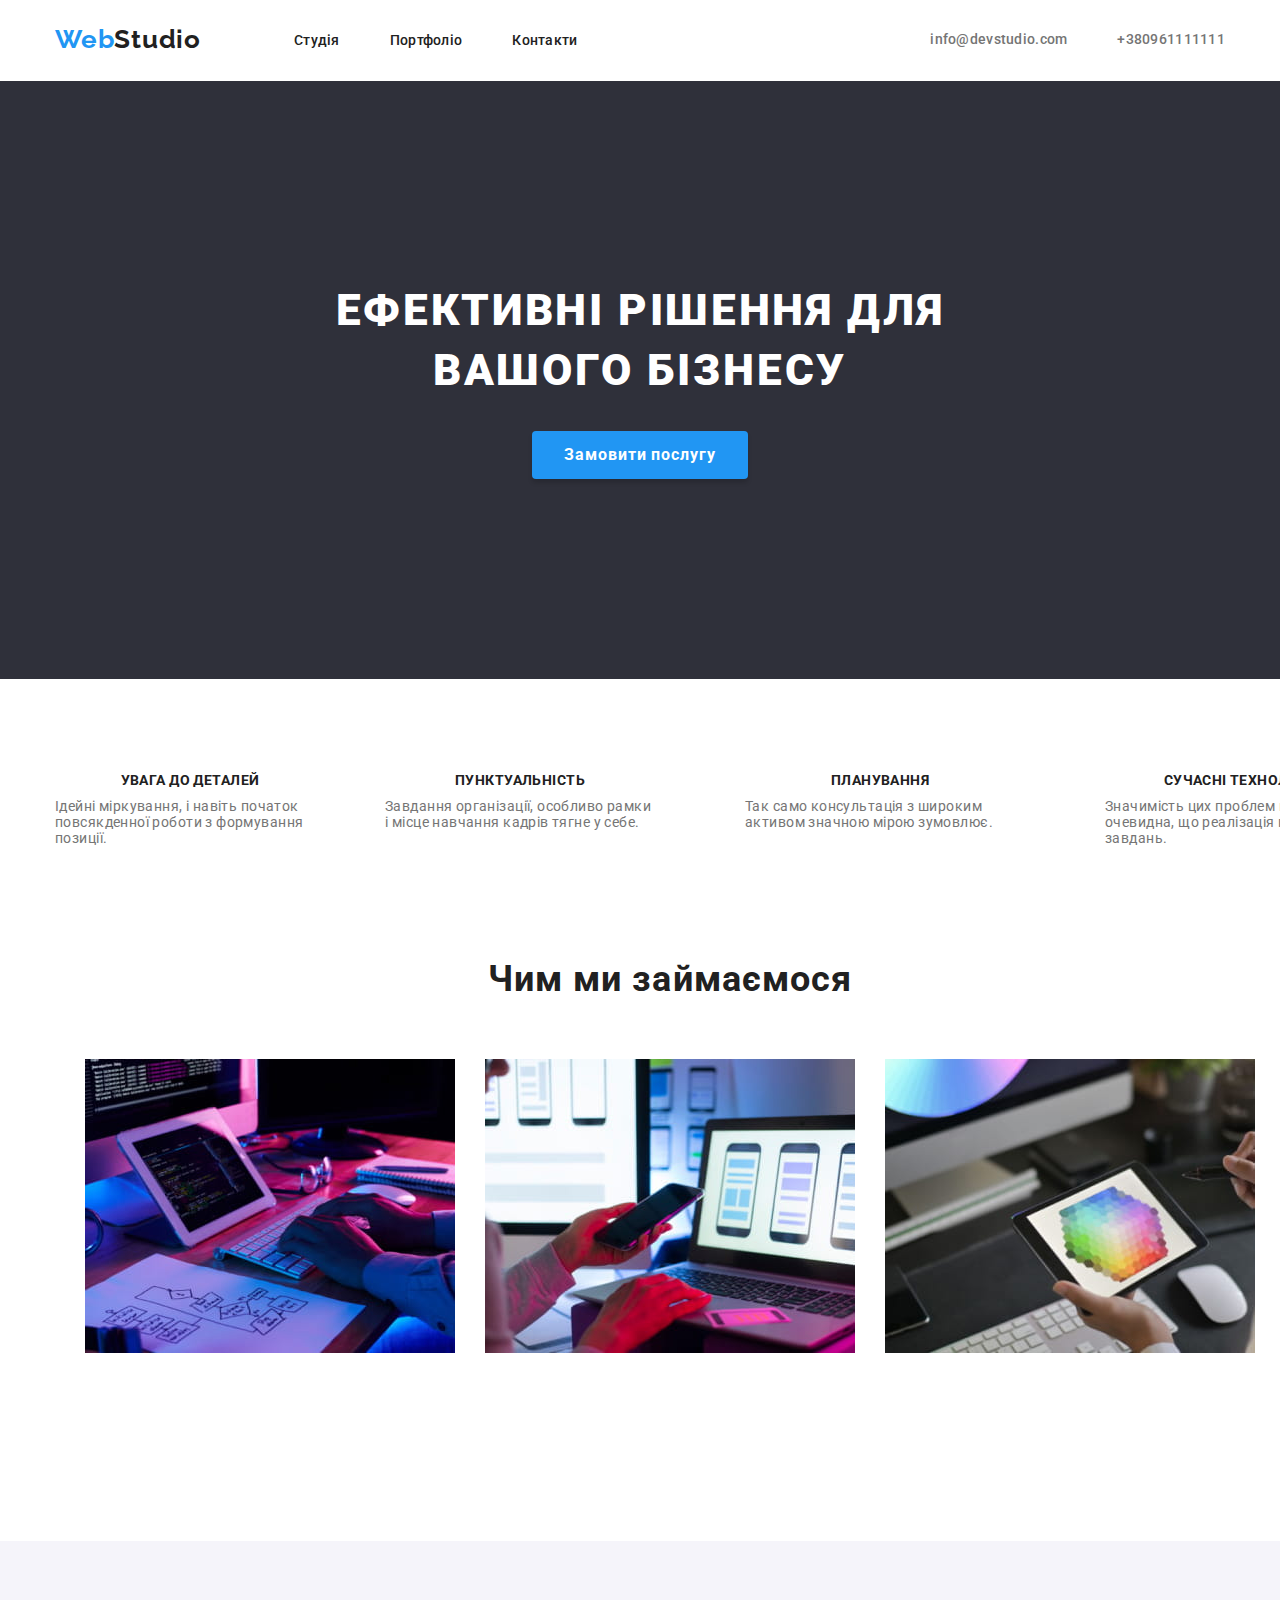
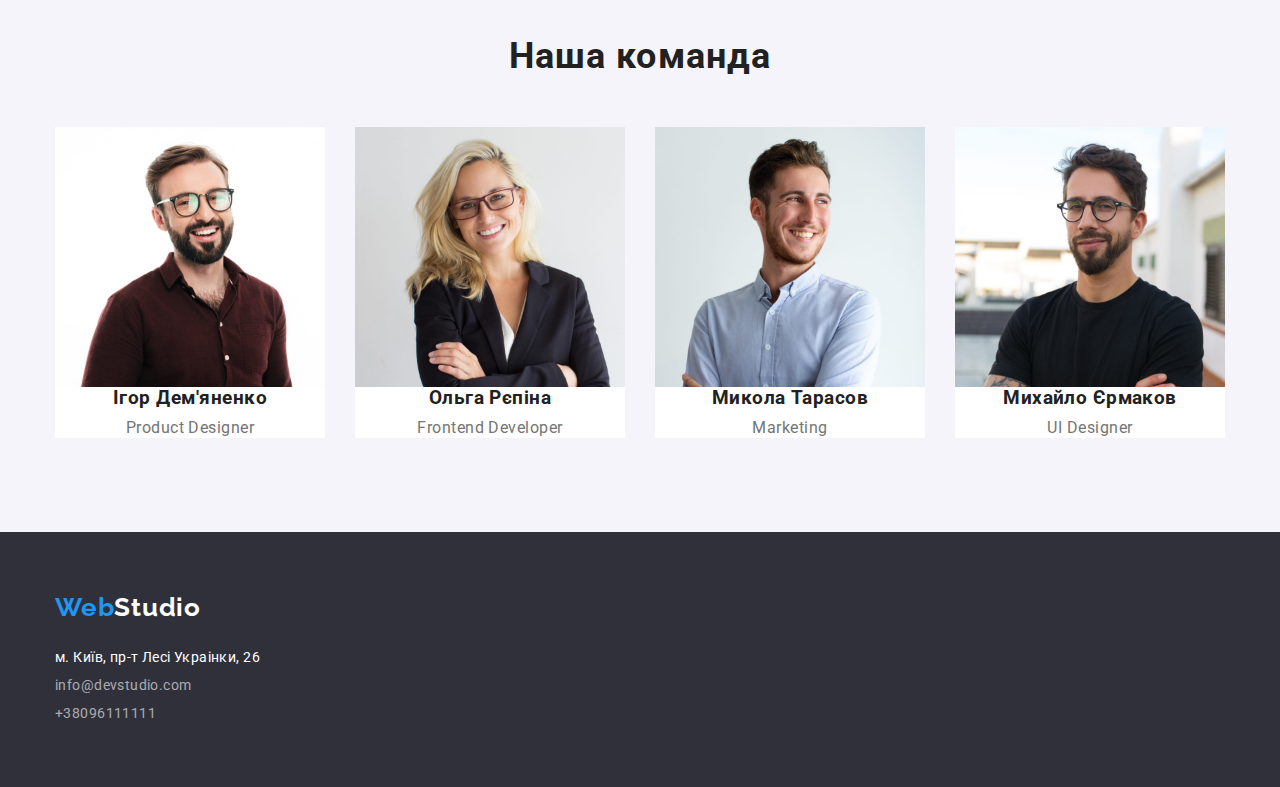
==== index.html @ 11cc6963 "ap" ====
<!DOCTYPE html>
<html lang="uk">
<head>
    <meta charset="UTF-8">
    <meta http-equiv="X-UA-Compatible" content="IE=edge">
    <link rel="preconnect" href="https://fonts.googleapis.com">
    <link rel="preconnect" href="https://fonts.gstatic.com" crossorigin>
    <link href="https://fonts.googleapis.com/css2?family=Raleway:wght@700&family=Roboto:wght@400;500;700;900&display=swap" rel="stylesheet">
                
                <link rel="stylesheet" href="modern-normalize/modern-normalize.css">
                <link rel="stylesheet" href="css/style.css">
    <meta name="viewport" content="width=device-width, initial-scale=1.0">

    <title>Студія</title>
</head>
<body>
    
    
      <!--header2-->
      
      <header class="header_container">
       
            <div class="container">
        <nav class="about_nav" >
            <a class="logo_link" href="./index.html"><span class="logo-header">Web</span>Studio</a>
            <ul class="index_ul">
                <li class="about_studi" > <a  class="about_studi_index"  href="./index.html"> Студія</a> </li> 
                <li class="about_portfolio"> <a  class="about_portfolio_index"  href="./portfolio.html"> Портфоліо</a>  </li>
                <li class="about_contact"> <a class="about_contact_index" href="#"> Контакти</a> </li>
            </ul>
                </nav>
    
                <ul class="index_ull">
                    <li class="index_header_mail"><a href="mailto:info@devstudio.com" lang="en"  class="about_mail">info@devstudio.com</a> </li>
                    <li class="index_header_tell"> <a href="tel:+380961111111" class=" about_tell">+380961111111</a></li>
                    
                </ul>
            </div>
        </header>
   



    
<main>
    
    <!--Банер та кнопка-->
   
    <section class="bg">
        <div class="container_bg">
        <h1 class="index_bisnes">Ефективні рішення для вашого бізнесу</h1>
        <button class="index_btn" type="button ">Замовити послугу</button>
        </div>
    </section>

    <!-- Опис-->
    
    <section class="index_about_hav">
        <div class="container">
        <h2 class="visually-hidden">Наші особливості</h2>
        <ul class="index_abour_uss">
            <li width="270px">
                <h3 class="index_details_one">Увага до деталей</h3>
                <p class="index_description_one">Ідейні міркування, і навіть початок повсякденної роботи з формування позиції.</p>
            </li>

            <li width="270px" >
                <h3 class="index_details_two">Пунктуальність</h3>
                <p class="index_description_two">Завдання організації, особливо рамки і місце навчання кадрів тягне у себе.</p>
            </li>

            <li width="270px">
                <h3 class="index_details_three">Планування</h3>
                <p class="index_description_three">Так само консультація з широким активом значною мірою зумовлює.</p>
            </li>

            <li width="270px">
                <h3 class="index_details_four">Сучасні технології</h3>
                <p class="index_description_four">Значимість цих проблем настільки очевидна, що реалізація планових завдань.</p>
            </li>
        </ul>
    </div>
    </section>



    <!-- Чим ми займаємося-->
    
    <section class="index_about_work">
        <div class="container_images">
        <h2  class="index_hav_one" > </a> Чим ми займаємося</h2>
        <ul class="index_images">
            <li class="index_img_computer"><img src="images/hav1.jpg" width="370" alt="робота за компьютером"></li>
            <li class="index_img_phone"> <img src="images/hav_2.jpg" width="370" alt="робота з телефоном"> </li>
            <li class="index_img_notebook"><img src="images/hav_3.jpg" width="370" alt="робота з планшетом"> </li>
        </ul>
    </div>
    </section>

    
    <!-- Наша команда-->
    
    <section class="index_team">
        <div class="container_team">
        <h2 class="index_hav_two" >
            Наша команда
        </h2>
        
        <ul class="index_my_team">
            <li class="index_backgound_white_igor"><img src="images/igor.jpg" width="270" alt="Дизайнер продукту">
                <div class="index_name_igor">
                    <h3>
                Ігор Дем'яненко
            </h3>
        </div>
            <p class="index_responsibilities_igor">Product Designer</p>
            </li>

            <li class="index_backgound_white_olga"><img src="images/olga.jpg" width="270" alt="Розробник інтерфейсу">
                <div class="index_name_olga">
            <h3>Ольга Рєпіна</h3>
        </div>
            <p class="index_responsibilities_olga">Frontend Developer</p>
            </li>


            <li class="index_backgound_white_mikola"><img src="images/mikola.jpg" width="270" alt="Маркетинг">
                <div class="index_name_mikola">
                <h3>
                Микола Тарасов
            </h3>
        </div>
            <p class="index_responsibilities_mikola">Marketing</p>
            </li>


            <li class="index_backgound_white_mihaylo"><img src="images/mihaylo.jpg" width="270" alt="Дизайнер інтерфейсу користувача">
                <div class="index_name_mihaylo">
            <h3>Михайло Єрмаков</h3>
        </div>
            <p class="index_responsibilities_mihaylo">UI Designer</p>
            </li>
        </ul>
    </div>
    </section>


</main>



<footer class="footer_container">
    <div class="container_footer_div">
    <a class="footer_studio"  href="#"> <span class="logo_footer">Web</span>Studio</a>

    <ul class="index_ul_adres">
        <li ><a class="info_adres" href="https://www.google.com/maps/place/бул.+Леси+Украинки,+26,+Киев,+02000/@50.4265807,30.5383858,17z/data=!3m1!4b1!4m5!3m4!1s0x40d4cf0e033ecbe9:0x57a4dffefec77da0!8m2!3d50.4265807!4d30.5383858" target="_blank" rel="адреса">м. Київ, пр-т Лесі Украінки, 26</a> </li>
        <li ><a class="main_about_footer" href="mailto:info@devstudio.com" lang="en">info@devstudio.com</a></li>
        <li ><a class="tell_about_footer" href="tel:+380961111111">+38096111111</a></li>
    </ul>
</div>
</footer>

</body>
</html>
---- css/style.css ----
:root{
  --white: #FFFFFF;
  --hard-white:#EEEEEE;
  --blue: #2196F3;
  --hard-bule: #188CE8;
  --black: #212121;
  --gray: #757575;
  --hard-gray:#2F303A;
  --light-gray:#F5F4FA;
  --lite-gray:#ECECEC;
}






body{

  font-family:'Roboto',sans-serif;
  font-size: 14px;
  letter-spacing: 0.03em;




background: var(--white);
}




.container{
  width: 1200px;
  padding-right: 15px;
  padding-left: 15px;
  margin-right: auto;
  margin-left: auto;
display: flex;
}
 

h1, h2, h3, h4, h5, h6, p, ul {margin: 0; padding: 0;}
img {display: block;}


*,
*::before 
*::after{box-sizing:border-box}

/*Портфоліо*/

li{
  list-style-type: none;
  text-decoration: none;
}
a{
  text-decoration: none;
}

.portfolio_hav_about{
color: var(--gray);
}

button{
  border: none;
}

.header_container_portfolio{
  
  border-bottom:  1px solid var(--lite-gray);
  display: flex;
  
  background: var(--white);
  }


.logo_link{
  display: inline-block;
  padding-top: 24px;
padding-bottom: 24px;

  margin: 0px 93px 0px 0px;
 
  font-family: 'Raleway',sans-serif;
  font-weight: 700;
  letter-spacing: 0.03em;
font-size:26px;
line-height: 1.19;

color: var(--black);
 }
 
 .logo-header{
  


   font-family: 'Raleway',sans-serif;
   font-weight: 700;
 font-size: 26px;
 line-height:1.19;
 
 color: var(--blue);
 letter-spacing: 0.03em;
 }
 /*studi*/
 .about_studi{
  display: inline-block;
padding-top: 32px;
padding-bottom: 32px;




 }

 .about_studi_index{
  font-weight: 500;
  font-size: 14px;
  line-height:1.14;
  
  
  color: var(--black);
  letter-spacing: 0.02em;
 }
 /*portfolio*/
 .about_portfolio{
  display: inline-block;
  padding-top: 32px;
  padding-bottom: 32px;
 
 margin: 0px 0px 0px 50px;


 }
 
 .about_portfolio_index{
  font-weight: 500;
  font-size: 14px;
  line-height:1.14;
  
  color: var(--black);
  letter-spacing: 0.02em;
 }
 /*contacts*/
 .about_contact{
  display: inline-block;
  padding-top: 32px;
  padding-bottom: 32px;
 
margin: 0px 0px 0px 50px;
 

 }

 .about_contact_index{
  font-weight: 500;
  font-size: 14px;
  line-height:1.14;
  
  color: var(--black);
  letter-spacing: 0.02em;
 }
 /*mail*/
 .about_mail{
  display: inline-block;
  color: var(--gray);
 }


.index_header_mail{
  padding-top: 32px;
  padding-bottom: 32px;
  
  margin: 0px 0px 0px 344px;
 
   font-weight: 500;
 font-size: 14px;
 line-height:1.14;
 
 
 
 letter-spacing: 0.02em;
}

 /*tell*/
 .about_tell{
  display: inline-block;
  color: var(--gray);

 }

 .index_header_tell{
  padding-top: 32px;
padding-bottom: 32px;
 
  margin: 0px 0px 0px 50px;
 
   font-weight: 500;
   font-size:14px;;
   line-height:1.14;
  
   
   
   letter-spacing: 0.02em;
 }
/*----------------------------------------*/

/*Section*/
.container_portfolio_section{
  width: 1206px;
  padding-right: 15px;
  padding-left: 15px;
  margin-right: auto;
  margin-left: auto;

}

.portfolio_section{
  width: 1890px;
  padding-right: 15px;
  padding-left: 15px;
  padding-top: 94px;
  padding-bottom: 94px;

}
/*cayboard*/

.keyboard{
display: flex;
justify-content: center;
gap: 8px;
margin-bottom: 50px;
}

.about_all{
  padding: 6px 25px 6px 25px;
  
  

  
  font-family: inherit;
  font-weight: 500;
  font-size: 16px;
  letter-spacing: 0.03em;
line-height:1.6;
text-align: center;


cursor: pointer;
color: var(--black);
background: var(--light-gray);
border-radius: 4px;
box-shadow: 0px 3px 1px rgba(0, 0, 0, 0.1), 0px 1px 2px rgba(0, 0, 0, 0.08), 0px 2px 2px rgba(0, 0, 0, 0.12);
}

.about_web_site{
  padding: 6px 22px 6px 22px;
  


  
  font-family: inherit;
  font-weight: 500;
  font-size: 16px;
  letter-spacing: 0.03em;
line-height:1.6;
text-align: center;

cursor: pointer;
color: var(--black);
background: var(--light-gray);
border-radius: 4px;
box-shadow: 0px 3px 1px rgba(0, 0, 0, 0.1), 0px 1px 2px rgba(0, 0, 0, 0.08), 0px 2px 2px rgba(0, 0, 0, 0.12);
}

.about_applications{
  padding: 6px 22px 6px 22px;
  


    
  font-family: inherit;
  font-weight: 500;
  font-size: 16px;
  letter-spacing: 0.03em;
line-height:1.6;
text-align: center;

cursor: pointer;
color: var(--black);
background: var(--light-gray);
border-radius: 4px;
box-shadow: 0px 3px 1px rgba(0, 0, 0, 0.1), 0px 1px 2px rgba(0, 0, 0, 0.08), 0px 2px 2px rgba(0, 0, 0, 0.12);
}

.about_design{
  padding: 6px 22px 6px 22px;
  

    ;
  font-family: inherit;
  font-weight: 500;
  font-size: 16px;
  letter-spacing: 0.03em;
line-height:1.6;
text-align: center;

cursor: pointer;
color: var(--black);
background: var(--light-gray);
border-radius: 4px;
box-shadow: 0px 3px 1px rgba(0, 0, 0, 0.1), 0px 1px 2px rgba(0, 0, 0, 0.08), 0px 2px 2px rgba(0, 0, 0, 0.12);
}

.about_marketing{
  padding: 6px 22px 6px 22px;
  

  
  font-family: inherit;
  font-weight: 500;
  font-size: 16px;
  letter-spacing: 0.03em;
line-height:1.6;
text-align: center;

cursor: pointer;
color: var(--black);
background: var(--light-gray);
border-radius: 4px;
box-shadow: 0px 3px 1px rgba(0, 0, 0, 0.1), 0px 1px 2px rgba(0, 0, 0, 0.08), 0px 2px 2px rgba(0, 0, 0, 0.12);
}

/*------------------------------------------------------*/

/*billboard*/
.billboard{
  list-style: none;
  display: flex;
  flex-wrap: wrap;
  gap: 30px;}

.portfolio_item{
  flex-basis: calc((100% - 30px * 2 ) / 3);
  
  background: var(--white);
  
  
}


.padding_item{
  margin-bottom: 4px;
  border-left:1px solid var(--hard-white) ;
  border-bottom:1px solid var(--hard-white) ;
  border-right:1px solid var(--hard-white) ;
}











/*footer*/
.footer_studio{
  font-family: 'Raleway',sans-serif;
  font-weight: 700;
  
font-size:26px ;
line-height: 1.19;
letter-spacing: 0.03em;
color: var(--white);
}

.logo_footer{
  font-family: 'Raleway',sans-serif;
  font-weight: 700;
  
font-size:26px ;
line-height: 1.19;
letter-spacing: 0.03em;
  color: var(--blue);
}

.info_adres{
  font-weight: 400;
  font-size: 14px;
line-height:1.14;
letter-spacing: 0.03em;

color: var(--white);
}

.main_about{
  font-weight: 400;
  font-size: 14px;
line-height:1.14;
letter-spacing: 0.03em;

color: rgba(255, 255, 255, 0.6);
}

.tell_about{
  font-weight: 400;
  font-size: 14px;
line-height:1.14;
letter-spacing: 0.03em;

color: rgba(255, 255, 255, 0.6);
}
/*--------------------------------------------------*/



/*index*/
/*Верхня лінія*/
.header_container{

display: flex;

background: var(--white);
}

.about_nav{
display: flex;
}


 .index_ul{
  display: flex;
 }

 .index_ull{
margin-left: auto;
display: flex;


 }


 
 


/*bg*/


.container_bg{
  width: 1200px;
  padding-right: 15px;
  padding-left: 15px;
  margin-right: auto;
  margin-left: auto;
}

 .bg{
  
  padding-top: 200px;
  padding-bottom: 200px;
  
 

   background: var(--hard-gray);
 }
 
 .index_bisnes{
  width: 696px;
  
  
margin-left: auto;
margin-right: auto;

   font-weight: 900;
 font-size: 44px;
 line-height: 1.36;
 text-align: center;
 letter-spacing: 0.06em;
 text-transform: uppercase;
 color: var(--white);
 }
 
 .index_btn{
display: block;
margin-top: 30px;

margin-left: auto;
margin-right: auto;

padding: 10px 32px 10px 32px;
 font-family: inherit;
   font-weight: 700;
   font-size: 16px;
   line-height:1.8;

   align-items: center;
   text-align: center;
   letter-spacing: 0.06em;
   color: var(--white);
 
   cursor: pointer;
 
 
 
   
   background: var(--blue);
   box-shadow: 0px 4px 4px rgba(0, 0, 0, 0.15);
   border-radius: 4px;
 }
 
 .index_about_hav{
  
 padding-top: 94px;

 
 }

 .visually-hidden{
 
  position: absolute;
    white-space: nowrap;
    width: 1px;
    height: 1px;
    overflow: hidden;
    border: 0;
    padding: 0;
    clip: rect(0 0 0 0);
    clip-path: inset(50%);
    margin: -1px;}

 .index_abour_uss{
  display: flex;
  gap: 30px;
 }


 

 

 /*Увага до деталей*/
 .index_details_one{
  width: 270px;


margin-bottom: 10px;
margin-top: auto;
margin-left: auto;
align-items: center;
text-align: center;
 
   font-weight: 700;
 font-size: 14px;
 line-height:1.14;
 letter-spacing: 0.03em;
 
 text-transform: uppercase;
 color: var(--black);
 
 }
 
 .index_description_one{
  width: 270px;



align-items: center;
text-align: left;

   font-weight: 400;
 font-size: 14px;
 line-height:1.14;
 letter-spacing: 0.03em;
 
 
 
 
 color: var(--gray);
 }
 
/*Пунктуальність*/
.index_details_two{
  width: 270px;

margin-top: auto;
margin-right: 30px;
margin-bottom: 10px;
margin-left: 30px;
align-items: center;
text-align: center;


  font-weight: 700;
 font-size: 14px;
 line-height:1.14;
 letter-spacing: 0.03em;
 
 text-transform: uppercase;
 color: var(--black);
}

.index_description_two{
  width: 270px;

margin-top: 10px;
margin-right: 30px;
margin-bottom: 24px;
margin-left: 30px;
align-items: center;
text-align: left;

  font-weight: 400;
  font-size: 14px;
  line-height:1.14;
  letter-spacing: 0.03em;
  
  
  
  
  color: var(--gray);
}

/*Планування*/
.index_details_three{
  width: 270px;
margin-top: auto;
  margin-right: 30px;
  margin-bottom: 10px;
  margin-left: 30px;
  align-items: center;
text-align: center;

  font-weight: 700;
  font-size: 14px;
  line-height:1.14;
  letter-spacing: 0.03em;
  
  text-transform: uppercase;
  color: var(--black);
}

.index_description_three{
  width: 270px;
  margin-top: auto;
  margin-right: 30px;
  margin-bottom: 10px;
  margin-left: 30px;
  align-items: center;
text-align: left;


  font-weight: 400;
  font-size: 14px;
  line-height:1.14;
  letter-spacing: 0.03em;
  
  
  
  
  color: var(--gray);
}

/*Сучасні технології*/
.index_details_four{
  width: 270px;
  margin-top: auto;
  margin-right: auto;
  margin-bottom: 10px;
  margin-left: 30px;
  align-items: center;
text-align: center;



  font-weight: 700;
  font-size: 14px;
  line-height:1.14;
  letter-spacing: 0.03em;
  
  text-transform: uppercase;
  color: var(--black);
}

.index_description_four{
  width: 270px;
  margin-top: auto;
  margin-right: auto;
  margin-bottom: 10px;
  margin-left: 30px;
  align-items: center;
text-align: left;

  font-weight: 400;
  font-size: 14px;
  line-height:1.14;
  letter-spacing: 0.03em;
  
  
  
  
  color: var(--gray);
}
/*----------------------*/

/*images*/
.container_images{
  width: 1200px;
  padding-right: 15px;
  padding-left: 15px;
  margin-right: auto;
  margin-left: auto;
}

.index_about_work{
  width: 1170px;
padding-top: 94px;
padding-bottom: 94px;
padding-right: 15px;
padding-left: 15px;

margin-bottom: 94px;
margin-right: auto;
margin-left: auto; 
}

 .index_hav_one{

text-align: center;


margin-bottom: 50px;
    
      font-weight: 700;
          letter-spacing: 0.03em;
           
      font-size: 36px;
   line-height:1.6;
   
      color: var(--black);
   }


.index_images{
  display: flex;
  gap: 30px;
}



/*---------------*/


/*Наша команда*/
.index_team{
  

  padding-top: 94px;
  padding-bottom: 94px;
  background: var(--light-gray);}


   .index_hav_two{
    text-align: center;


    font-weight: 700;
    letter-spacing: 0.03em;
   font-size: 36px;
  line-height:42.19px;
  text-align: center;
      color: var(--black);
  }

  .container_team{
    width: 1200px;
    padding-right: 15px;
    padding-left: 15px;
    margin-right: auto;
    margin-left: auto;
  }
 

  .index_my_team{
    display: flex;
    gap: 30px;
  }



/*IGOR*/
 .index_backgound_white_igor{
    margin-top: 50px;
  background: var(--white);
}

.index_name_igor{

  margin-bottom: 10px;
  letter-spacing: 0.03em;
 
  font-weight: 500;
font-size: 16px;
line-height:1.18;
text-align: center;
color: var(--black);
}

.index_responsibilities_igor{
  
  letter-spacing: 0.03em;
 
  font-weight: 400;
font-size: 16px;
line-height: 1.18;
text-align: center;

color: var(--gray);
}
/*-----------------------------*/

/*OLGA*/
.index_backgound_white_olga{
  margin-top: 50px;
  background: var(--white);
}

.index_name_olga{
  margin-bottom: 10px;
  letter-spacing: 0.03em;
 
  font-weight: 500;
font-size: 16px;
line-height:1.18;
text-align: center;
color: var(--black);
}


.index_responsibilities_olga{
  
  letter-spacing: 0.03em;
 
  font-weight: 400;
font-size: 16px;
line-height: 1.18;
text-align: center;

color: var(--gray);
}
/*----------------------------------------*/

/*MIKOLA*/
.index_backgound_white_mikola{
  margin-top: 50px;
  background: var(--white);
}


.index_name_mikola{
  margin-bottom: 10px;
  letter-spacing: 0.03em;
 
  font-weight: 500;
font-size: 16px;
line-height:1.18;
text-align: center;
color: var(--black);
}

.index_responsibilities_mikola{

letter-spacing: 0.03em;
 
font-weight: 400;
font-size: 16px;
line-height: 1.18;
text-align: center;

color: var(--gray);
}
/*-------------------------------------------*/

/*MIHAYLO*/
.index_backgound_white_mihaylo{
  margin-top: 50px;
  background-color: var(--white);
}

.index_name_mihaylo{
margin-bottom: 10px; 
font-weight: 500;
font-size: 16px;
line-height:1.18;
text-align: center;
color: var(--black);
}

.index_responsibilities_mihaylo{
  
  letter-spacing: 0.03em;
 
  font-weight: 400;
font-size: 16px;
line-height: 1.18;
text-align: center;

color: var(--gray);
}
 
/*------------------------------------------*/

 

 
 /*Footer*/
 .container_footer_div{
  width: 1200px;
  padding-right: 15px;
  padding-left: 15px;
  margin-right: auto;
  margin-left: auto;
 }

 .footer_container{
  

  padding-top: 60px;
  padding-bottom: 60px;
   
   
   
   background:var(--hard-gray);
   }



 .logo_footer{
           
  font-family: 'Raleway',sans-serif;
  font-weight: 700;
  font-size: 26px;
  line-height:1.19;
  letter-spacing: 0.03em;
  color: var(--blue);
}

.footer_studio{
    margin-top: 60px;
    margin-right: auto;
    margin-bottom: 20px;
   


  font-family: 'Raleway',sans-serif;
  font-weight: 700;
  font-size: 26px;
  line-height:1.19;
  letter-spacing: 0.03em;
  color: var(--white);
  }

 
.index_ul_adres{
  margin-top: 20px;
}
 
 
   .tell_about{
     letter-spacing: 0.03em;
 
     font-weight: 400;
 
     font-size: 14px;
     line-height:2;
     
     color: rgba(255, 255, 255, 0.6);
     }
 
     .main_about{
       letter-spacing: 0.03em;
 
       font-weight: 400;
 
       font-size: 14px;
       line-height: 2;
       
       color: rgba(255, 255, 255, 0.6);
       }
 
       .info_adres{

     
      margin-bottom: 9px;
        
         letter-spacing: 0.03em;
 
         font-weight: 400;
 
         font-size: 14px;
         line-height:2;
         
         color: var(--white);
         }
 



 
               

                .main_about_footer{
                 
                  margin-bottom: 9px;
                  

                  letter-spacing: 0.03em;
 
                  font-weight: 400;
            
                  font-size: 14px;
                  line-height: 2;
                  
                  color: rgba(255, 255, 255, 0.6);
                }

                .tell_about_footer{

                  margin-top: 9px;
                  

                  letter-spacing: 0.03em;
 
                  font-weight: 400;
              
                  font-size: 14px;
                  line-height:2;
                  
                  color: rgba(255, 255, 255, 0.6);
                }
/*Ховери*/

  

.index_btn:hover, .index_btn:focus{
  background-color: var(--blue);
  color: var(--white);
  background-color: var(--hard-bule);
}



.about_studi_index:hover, .about_studi_index:focus{
border-color: var(--black);
color: var(--blue);

}

.about_portfolio_index:hover, .about_portfolio_index:focus{
border-color: var(--black);
color: var(--blue);

}

.about_contact_index:hover, .about_contact_index:focus{
border-color: var(--black);
color: var(--blue);

}

.about_mail:hover, .about_mail:focus{
border-color: var(--gray);
color: var(--blue);

}

.about_tell:hover, .about_tell:focus {
border-color: var(--gray);
color: var(--blue);

}

.about_all:hover, .about_all:focus{
  
border-color: var(--black);
background-color: var(--blue) ;
color: var(--white);


}
.about_web_site:hover, .about_web_site:focus{
  border-color: var(--black);
background-color: var(--blue) ;
color: var(--white);

}
.about_applications:hover, .about_applications:focus{
  border-color: var(--black);
  background-color: var(--blue) ;
  color: var(--white);
  
}
.about_design:hover, .about_design:focus{
  border-color: var(--black);
  background-color: var(--blue) ;
  color: var(--white);
  
}
.about_marketing:hover, .about_marketing:focus{
  border-color: var(--black);
  background-color: var(--blue) ;
  color: var(--white);
  
}




.info_adres:hover, .info_adres:focus{
  border-color: var(--black);
  color: var(--blue);
  
}

.main_about:hover, .main_about:focus{
  border-color: var(--black);
  color: var(--blue);
  
}

.tell_about:hover, .tell_about:focus{
  border-color: var(--black);
  color: var(--blue);
  
}
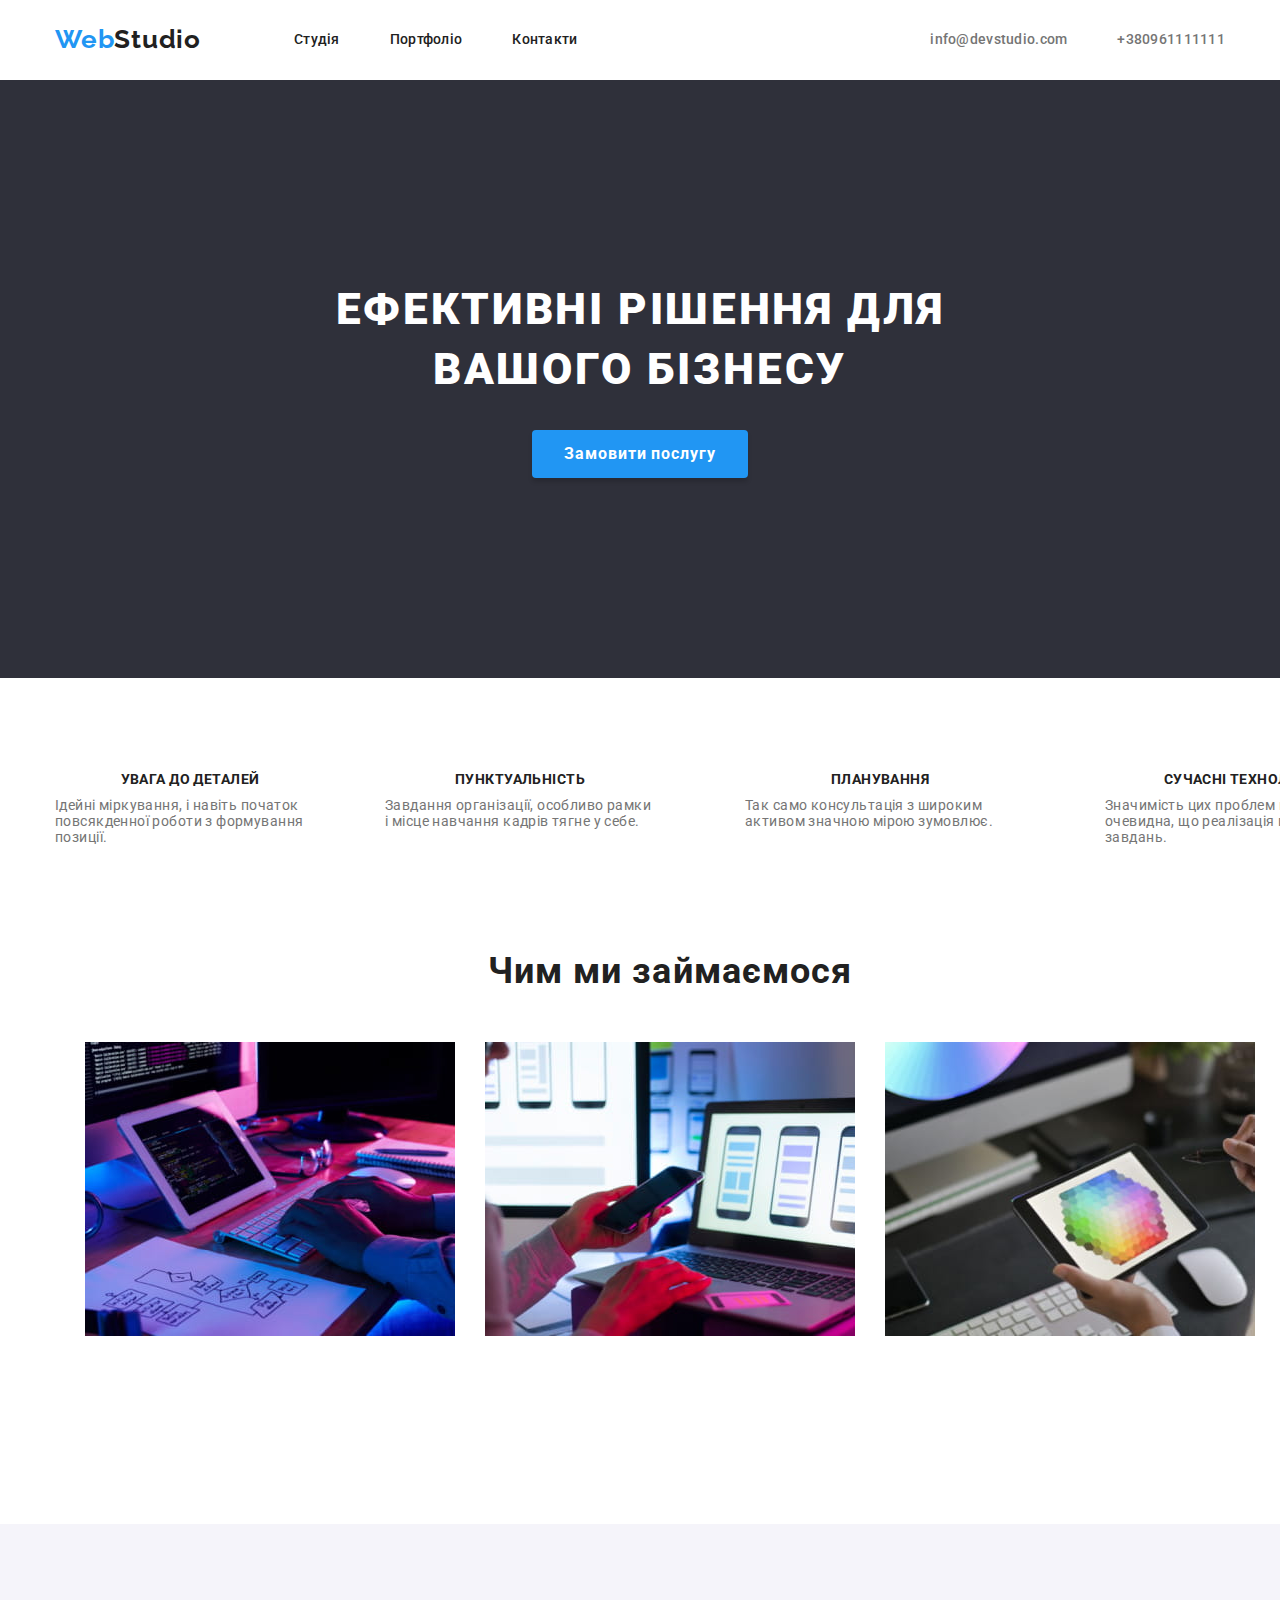
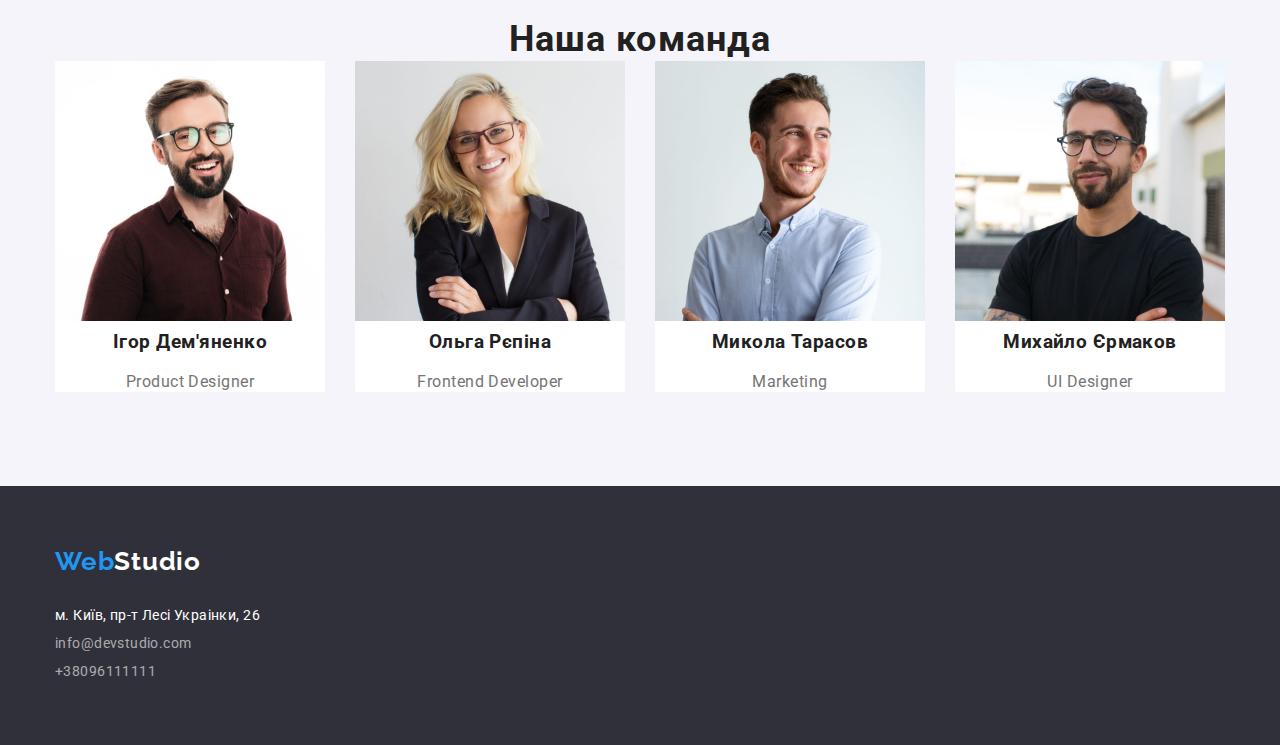
==== commit e4e7f62a: "up" ====
--- a/index.html
+++ b/index.html
@@ -151,13 +151,15 @@
 
 <footer class="footer_container">
     <div class="container_footer_div">
-    <a class="footer_studio"  href="#"> <span class="logo_footer">Web</span>Studio</a>
+    <a class="footer_studio"  href="#"> <span class="logo_footer">Web</span>Studio
+        <ul class="index_ul_adres">
+            <li ><a class="info_adres" href="https://www.google.com/maps/place/бул.+Леси+Украинки,+26,+Киев,+02000/@50.4265807,30.5383858,17z/data=!3m1!4b1!4m5!3m4!1s0x40d4cf0e033ecbe9:0x57a4dffefec77da0!8m2!3d50.4265807!4d30.5383858" target="_blank" rel="адреса">м. Київ, пр-т Лесі Украінки, 26</a> </li>
+            <li ><a class="main_about_footer" href="mailto:info@devstudio.com" lang="en">info@devstudio.com</a></li>
+            <li ><a class="tell_about_footer" href="tel:+380961111111">+38096111111</a></li>
+        </ul>
+    </a>
 
-    <ul class="index_ul_adres">
-        <li ><a class="info_adres" href="https://www.google.com/maps/place/бул.+Леси+Украинки,+26,+Киев,+02000/@50.4265807,30.5383858,17z/data=!3m1!4b1!4m5!3m4!1s0x40d4cf0e033ecbe9:0x57a4dffefec77da0!8m2!3d50.4265807!4d30.5383858" target="_blank" rel="адреса">м. Київ, пр-т Лесі Украінки, 26</a> </li>
-        <li ><a class="main_about_footer" href="mailto:info@devstudio.com" lang="en">info@devstudio.com</a></li>
-        <li ><a class="tell_about_footer" href="tel:+380961111111">+38096111111</a></li>
-    </ul>
+    
 </div>
 </footer>
 
--- a/css/style.css
+++ b/css/style.css
@@ -105,16 +105,19 @@
  }
  /*studi*/
  .about_studi{
+  
+
+
+
+
+
+ }
+
+ .about_studi_index{
   display: inline-block;
-padding-top: 32px;
-padding-bottom: 32px;
-
-
-
-
- }
-
- .about_studi_index{
+  padding-top: 32px;
+  padding-bottom: 32px;
+
   font-weight: 500;
   font-size: 14px;
   line-height:1.14;
@@ -125,16 +128,17 @@
  }
  /*portfolio*/
  .about_portfolio{
+
+ 
+ margin: 0px 0px 0px 50px;
+
+
+ }
+ 
+ .about_portfolio_index{
   display: inline-block;
   padding-top: 32px;
   padding-bottom: 32px;
- 
- margin: 0px 0px 0px 50px;
-
-
- }
- 
- .about_portfolio_index{
   font-weight: 500;
   font-size: 14px;
   line-height:1.14;
@@ -144,16 +148,17 @@
  }
  /*contacts*/
  .about_contact{
+
+ 
+margin: 0px 0px 0px 50px;
+ 
+
+ }
+
+ .about_contact_index{
   display: inline-block;
   padding-top: 32px;
   padding-bottom: 32px;
- 
-margin: 0px 0px 0px 50px;
- 
-
- }
-
- .about_contact_index{
   font-weight: 500;
   font-size: 14px;
   line-height:1.14;
@@ -164,13 +169,14 @@
  /*mail*/
  .about_mail{
   display: inline-block;
-  color: var(--gray);
- }
-
-
-.index_header_mail{
   padding-top: 32px;
   padding-bottom: 32px;
+  color: var(--gray);
+ }
+
+
+.index_header_mail{
+ 
   
   margin: 0px 0px 0px 344px;
  
@@ -186,13 +192,14 @@
  /*tell*/
  .about_tell{
   display: inline-block;
+  padding-top: 32px;
+  padding-bottom: 32px;
   color: var(--gray);
 
  }
 
  .index_header_tell{
-  padding-top: 32px;
-padding-bottom: 32px;
+
  
   margin: 0px 0px 0px 50px;
  
@@ -349,9 +356,13 @@
   
 }
 
+.margin_item{
+  margin-bottom: 4px;
+}
+
 
 .padding_item{
-  margin-bottom: 4px;
+  
   border-left:1px solid var(--hard-white) ;
   border-bottom:1px solid var(--hard-white) ;
   border-right:1px solid var(--hard-white) ;
@@ -472,7 +483,7 @@
  .index_bisnes{
   width: 696px;
   
-  
+ 
 margin-left: auto;
 margin-right: auto;
 
@@ -512,7 +523,10 @@
    box-shadow: 0px 4px 4px rgba(0, 0, 0, 0.15);
    border-radius: 4px;
  }
- 
+/*-----------------------------*/
+
+
+/*НАШІ ОСОБЛИВОСТІ*/ 
  .index_about_hav{
   
  padding-top: 94px;
@@ -739,7 +753,7 @@
           letter-spacing: 0.03em;
            
       font-size: 36px;
-   line-height:1.6;
+   line-height:42.19px;
    
       color: var(--black);
    }
@@ -794,11 +808,12 @@
 
 /*IGOR*/
  .index_backgound_white_igor{
-    margin-top: 50px;
+    
   background: var(--white);
 }
 
 .index_name_igor{
+  padding: 10px;
 
   margin-bottom: 10px;
   letter-spacing: 0.03em;
@@ -825,11 +840,12 @@
 
 /*OLGA*/
 .index_backgound_white_olga{
-  margin-top: 50px;
+  
   background: var(--white);
 }
 
 .index_name_olga{
+  padding: 10px;
   margin-bottom: 10px;
   letter-spacing: 0.03em;
  
@@ -856,12 +872,13 @@
 
 /*MIKOLA*/
 .index_backgound_white_mikola{
-  margin-top: 50px;
+  
   background: var(--white);
 }
 
 
 .index_name_mikola{
+  padding: 10px;
   margin-bottom: 10px;
   letter-spacing: 0.03em;
  
@@ -887,11 +904,12 @@
 
 /*MIHAYLO*/
 .index_backgound_white_mihaylo{
-  margin-top: 50px;
+  
   background-color: var(--white);
 }
 
 .index_name_mihaylo{
+  padding: 10px;
 margin-bottom: 10px; 
 font-weight: 500;
 font-size: 16px;
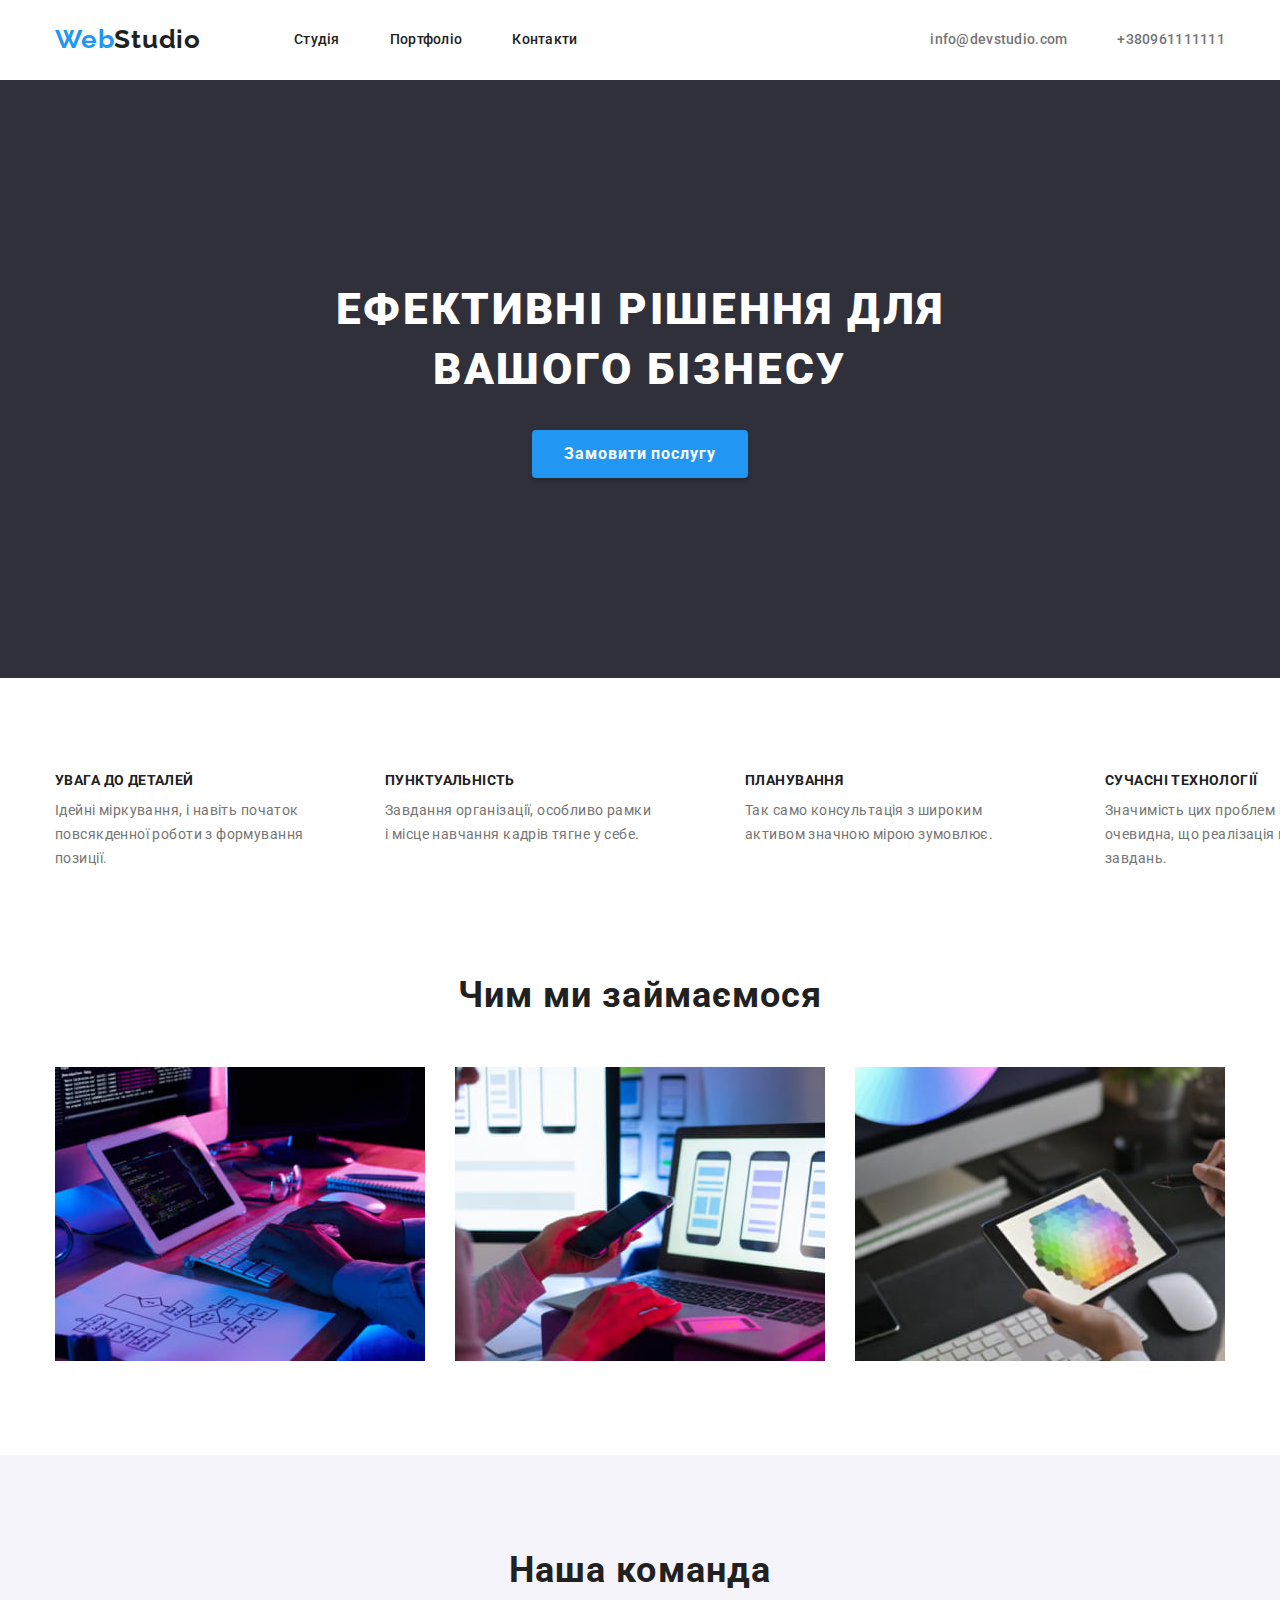
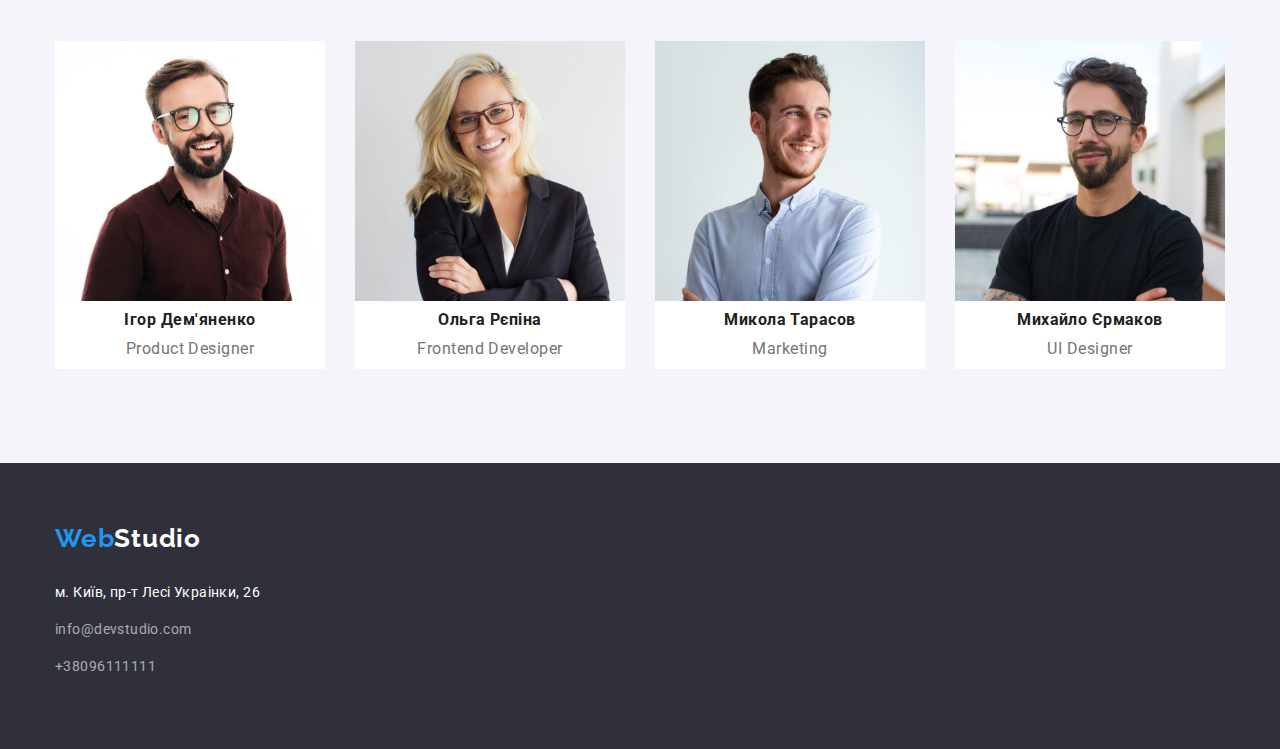
==== commit 6c8bb675: "ap" ====
--- a/index.html
+++ b/index.html
@@ -109,36 +109,44 @@
         <ul class="index_my_team">
             <li class="index_backgound_white_igor"><img src="images/igor.jpg" width="270" alt="Дизайнер продукту">
                 <div class="index_name_igor">
-                    <h3>
+                    <h3 class="index_name_h3">
                 Ігор Дем'яненко
             </h3>
+
+            <p class="index_responsibilities_igor">Product Designer</p>
         </div>
-            <p class="index_responsibilities_igor">Product Designer</p>
+            
             </li>
 
             <li class="index_backgound_white_olga"><img src="images/olga.jpg" width="270" alt="Розробник інтерфейсу">
                 <div class="index_name_olga">
-            <h3>Ольга Рєпіна</h3>
+            <h3 class="index_name_h3">Ольга Рєпіна</h3>
+
+            <p class="index_responsibilities_olga">Frontend Developer</p>
         </div>
-            <p class="index_responsibilities_olga">Frontend Developer</p>
+            
             </li>
 
 
             <li class="index_backgound_white_mikola"><img src="images/mikola.jpg" width="270" alt="Маркетинг">
                 <div class="index_name_mikola">
-                <h3>
+                <h3 class="index_name_h3">
                 Микола Тарасов
             </h3>
+
+            <p class="index_responsibilities_mikola">Marketing</p>
         </div>
-            <p class="index_responsibilities_mikola">Marketing</p>
+            
             </li>
 
 
             <li class="index_backgound_white_mihaylo"><img src="images/mihaylo.jpg" width="270" alt="Дизайнер інтерфейсу користувача">
                 <div class="index_name_mihaylo">
-            <h3>Михайло Єрмаков</h3>
+            <h3 class="index_name_h3">Михайло Єрмаков</h3>
+
+            <p class="index_responsibilities_mihaylo">UI Designer</p>
         </div>
-            <p class="index_responsibilities_mihaylo">UI Designer</p>
+            
             </li>
         </ul>
     </div>
@@ -151,11 +159,11 @@
 
 <footer class="footer_container">
     <div class="container_footer_div">
-    <a class="footer_studio"  href="#"> <span class="logo_footer">Web</span>Studio
+    <a class="footer_studio"> <span class="logo_footer">Web</span>Studio
         <ul class="index_ul_adres">
-            <li ><a class="info_adres" href="https://www.google.com/maps/place/бул.+Леси+Украинки,+26,+Киев,+02000/@50.4265807,30.5383858,17z/data=!3m1!4b1!4m5!3m4!1s0x40d4cf0e033ecbe9:0x57a4dffefec77da0!8m2!3d50.4265807!4d30.5383858" target="_blank" rel="адреса">м. Київ, пр-т Лесі Украінки, 26</a> </li>
-            <li ><a class="main_about_footer" href="mailto:info@devstudio.com" lang="en">info@devstudio.com</a></li>
-            <li ><a class="tell_about_footer" href="tel:+380961111111">+38096111111</a></li>
+            <li class="index_footer_li"><a class="info_adres" href="https://www.google.com/maps/place/бул.+Леси+Украинки,+26,+Киев,+02000/@50.4265807,30.5383858,17z/data=!3m1!4b1!4m5!3m4!1s0x40d4cf0e033ecbe9:0x57a4dffefec77da0!8m2!3d50.4265807!4d30.5383858" target="_blank" rel="адреса">м. Київ, пр-т Лесі Украінки, 26</a> </li>
+            <li  class="index_footer_li"><a class="main_about_footer" href="mailto:info@devstudio.com" lang="en">info@devstudio.com</a></li>
+            <li class="index_footer_li"><a class="tell_about_footer" href="tel:+380961111111">+38096111111</a></li>
         </ul>
     </a>
 
--- a/css/style.css
+++ b/css/style.css
@@ -178,7 +178,7 @@
 .index_header_mail{
  
   
-  margin: 0px 0px 0px 344px;
+ 
  
    font-weight: 500;
  font-size: 14px;
@@ -215,7 +215,7 @@
 
 /*Section*/
 .container_portfolio_section{
-  width: 1206px;
+  width: 1200px;
   padding-right: 15px;
   padding-left: 15px;
   margin-right: auto;
@@ -224,9 +224,7 @@
 }
 
 .portfolio_section{
-  width: 1890px;
-  padding-right: 15px;
-  padding-left: 15px;
+
   padding-top: 94px;
   padding-bottom: 94px;
 
@@ -258,7 +256,7 @@
 color: var(--black);
 background: var(--light-gray);
 border-radius: 4px;
-box-shadow: 0px 3px 1px rgba(0, 0, 0, 0.1), 0px 1px 2px rgba(0, 0, 0, 0.08), 0px 2px 2px rgba(0, 0, 0, 0.12);
+
 }
 
 .about_web_site{
@@ -278,7 +276,6 @@
 color: var(--black);
 background: var(--light-gray);
 border-radius: 4px;
-box-shadow: 0px 3px 1px rgba(0, 0, 0, 0.1), 0px 1px 2px rgba(0, 0, 0, 0.08), 0px 2px 2px rgba(0, 0, 0, 0.12);
 }
 
 .about_applications{
@@ -298,7 +295,6 @@
 color: var(--black);
 background: var(--light-gray);
 border-radius: 4px;
-box-shadow: 0px 3px 1px rgba(0, 0, 0, 0.1), 0px 1px 2px rgba(0, 0, 0, 0.08), 0px 2px 2px rgba(0, 0, 0, 0.12);
 }
 
 .about_design{
@@ -317,7 +313,6 @@
 color: var(--black);
 background: var(--light-gray);
 border-radius: 4px;
-box-shadow: 0px 3px 1px rgba(0, 0, 0, 0.1), 0px 1px 2px rgba(0, 0, 0, 0.08), 0px 2px 2px rgba(0, 0, 0, 0.12);
 }
 
 .about_marketing{
@@ -336,7 +331,6 @@
 color: var(--black);
 background: var(--light-gray);
 border-radius: 4px;
-box-shadow: 0px 3px 1px rgba(0, 0, 0, 0.1), 0px 1px 2px rgba(0, 0, 0, 0.08), 0px 2px 2px rgba(0, 0, 0, 0.12);
 }
 
 /*------------------------------------------------------*/
@@ -351,13 +345,35 @@
 .portfolio_item{
   flex-basis: calc((100% - 30px * 2 ) / 3);
   
-  background: var(--white);
+  
   
   
 }
 
 .margin_item{
   margin-bottom: 4px;
+
+  font-style: normal;
+font-weight: 700;
+font-size: 18px;
+line-height: 36px;
+
+
+letter-spacing: 0.06em;
+
+color: var(--black);
+}
+
+.portfolio_hav_about{
+  font-style: normal;
+font-weight: 400;
+font-size: 16px;
+line-height: 30px;
+
+
+letter-spacing: 0.03em;
+
+color: var(--gray);
 }
 
 
@@ -366,6 +382,7 @@
   border-left:1px solid var(--hard-white) ;
   border-bottom:1px solid var(--hard-white) ;
   border-right:1px solid var(--hard-white) ;
+  padding: 20px 24px;
 }
 
 
@@ -566,11 +583,11 @@
 margin-top: auto;
 margin-left: auto;
 align-items: center;
-text-align: center;
+text-align: left;
  
    font-weight: 700;
  font-size: 14px;
- line-height:1.14;
+ line-height: 16px;
  letter-spacing: 0.03em;
  
  text-transform: uppercase;
@@ -588,7 +605,7 @@
 
    font-weight: 400;
  font-size: 14px;
- line-height:1.14;
+ line-height: 24px;
  letter-spacing: 0.03em;
  
  
@@ -606,12 +623,12 @@
 margin-bottom: 10px;
 margin-left: 30px;
 align-items: center;
-text-align: center;
+text-align: left;
 
 
   font-weight: 700;
  font-size: 14px;
- line-height:1.14;
+ line-height: 16px;
  letter-spacing: 0.03em;
  
  text-transform: uppercase;
@@ -630,7 +647,7 @@
 
   font-weight: 400;
   font-size: 14px;
-  line-height:1.14;
+  line-height: 24px;
   letter-spacing: 0.03em;
   
   
@@ -647,11 +664,11 @@
   margin-bottom: 10px;
   margin-left: 30px;
   align-items: center;
-text-align: center;
+text-align: left;
 
   font-weight: 700;
   font-size: 14px;
-  line-height:1.14;
+  line-height: 16px;
   letter-spacing: 0.03em;
   
   text-transform: uppercase;
@@ -670,7 +687,7 @@
 
   font-weight: 400;
   font-size: 14px;
-  line-height:1.14;
+  line-height: 24px;
   letter-spacing: 0.03em;
   
   
@@ -687,13 +704,13 @@
   margin-bottom: 10px;
   margin-left: 30px;
   align-items: center;
-text-align: center;
+text-align: left;
 
 
 
   font-weight: 700;
   font-size: 14px;
-  line-height:1.14;
+  line-height: 16px;
   letter-spacing: 0.03em;
   
   text-transform: uppercase;
@@ -711,7 +728,7 @@
 
   font-weight: 400;
   font-size: 14px;
-  line-height:1.14;
+  line-height: 24px;
   letter-spacing: 0.03em;
   
   
@@ -731,15 +748,10 @@
 }
 
 .index_about_work{
-  width: 1170px;
+  
 padding-top: 94px;
 padding-bottom: 94px;
-padding-right: 15px;
-padding-left: 15px;
-
-margin-bottom: 94px;
-margin-right: auto;
-margin-left: auto; 
+
 }
 
  .index_hav_one{
@@ -780,7 +792,7 @@
 
    .index_hav_two{
     text-align: center;
-
+margin-bottom: 50px;
 
     font-weight: 700;
     letter-spacing: 0.03em;
@@ -804,6 +816,12 @@
     gap: 30px;
   }
 
+ .index_name_h3{
+  margin-bottom: 10px;
+  font-size: 16px;
+
+
+ }
 
 
 /*IGOR*/
@@ -815,7 +833,7 @@
 .index_name_igor{
   padding: 10px;
 
-  margin-bottom: 10px;
+ 
   letter-spacing: 0.03em;
  
   font-weight: 500;
@@ -846,7 +864,6 @@
 
 .index_name_olga{
   padding: 10px;
-  margin-bottom: 10px;
   letter-spacing: 0.03em;
  
   font-weight: 500;
@@ -879,7 +896,6 @@
 
 .index_name_mikola{
   padding: 10px;
-  margin-bottom: 10px;
   letter-spacing: 0.03em;
  
   font-weight: 500;
@@ -910,7 +926,6 @@
 
 .index_name_mihaylo{
   padding: 10px;
-margin-bottom: 10px; 
 font-weight: 500;
 font-size: 16px;
 line-height:1.18;
@@ -1060,6 +1075,11 @@
                   
                   color: rgba(255, 255, 255, 0.6);
                 }
+
+
+                .index_footer_li{
+                  margin-bottom: 9px;
+                }
 /*Ховери*/
 
   
@@ -1107,6 +1127,7 @@
 border-color: var(--black);
 background-color: var(--blue) ;
 color: var(--white);
+box-shadow: 0px 3px 1px rgba(0, 0, 0, 0.1), 0px 1px 2px rgba(0, 0, 0, 0.08), 0px 2px 2px rgba(0, 0, 0, 0.12);
 
 
 }
@@ -1114,24 +1135,28 @@
   border-color: var(--black);
 background-color: var(--blue) ;
 color: var(--white);
+box-shadow: 0px 3px 1px rgba(0, 0, 0, 0.1), 0px 1px 2px rgba(0, 0, 0, 0.08), 0px 2px 2px rgba(0, 0, 0, 0.12);
 
 }
 .about_applications:hover, .about_applications:focus{
   border-color: var(--black);
   background-color: var(--blue) ;
   color: var(--white);
+  box-shadow: 0px 3px 1px rgba(0, 0, 0, 0.1), 0px 1px 2px rgba(0, 0, 0, 0.08), 0px 2px 2px rgba(0, 0, 0, 0.12);
   
 }
 .about_design:hover, .about_design:focus{
   border-color: var(--black);
   background-color: var(--blue) ;
   color: var(--white);
+  box-shadow: 0px 3px 1px rgba(0, 0, 0, 0.1), 0px 1px 2px rgba(0, 0, 0, 0.08), 0px 2px 2px rgba(0, 0, 0, 0.12);
   
 }
 .about_marketing:hover, .about_marketing:focus{
   border-color: var(--black);
   background-color: var(--blue) ;
   color: var(--white);
+  box-shadow: 0px 3px 1px rgba(0, 0, 0, 0.1), 0px 1px 2px rgba(0, 0, 0, 0.08), 0px 2px 2px rgba(0, 0, 0, 0.12);
   
 }
 
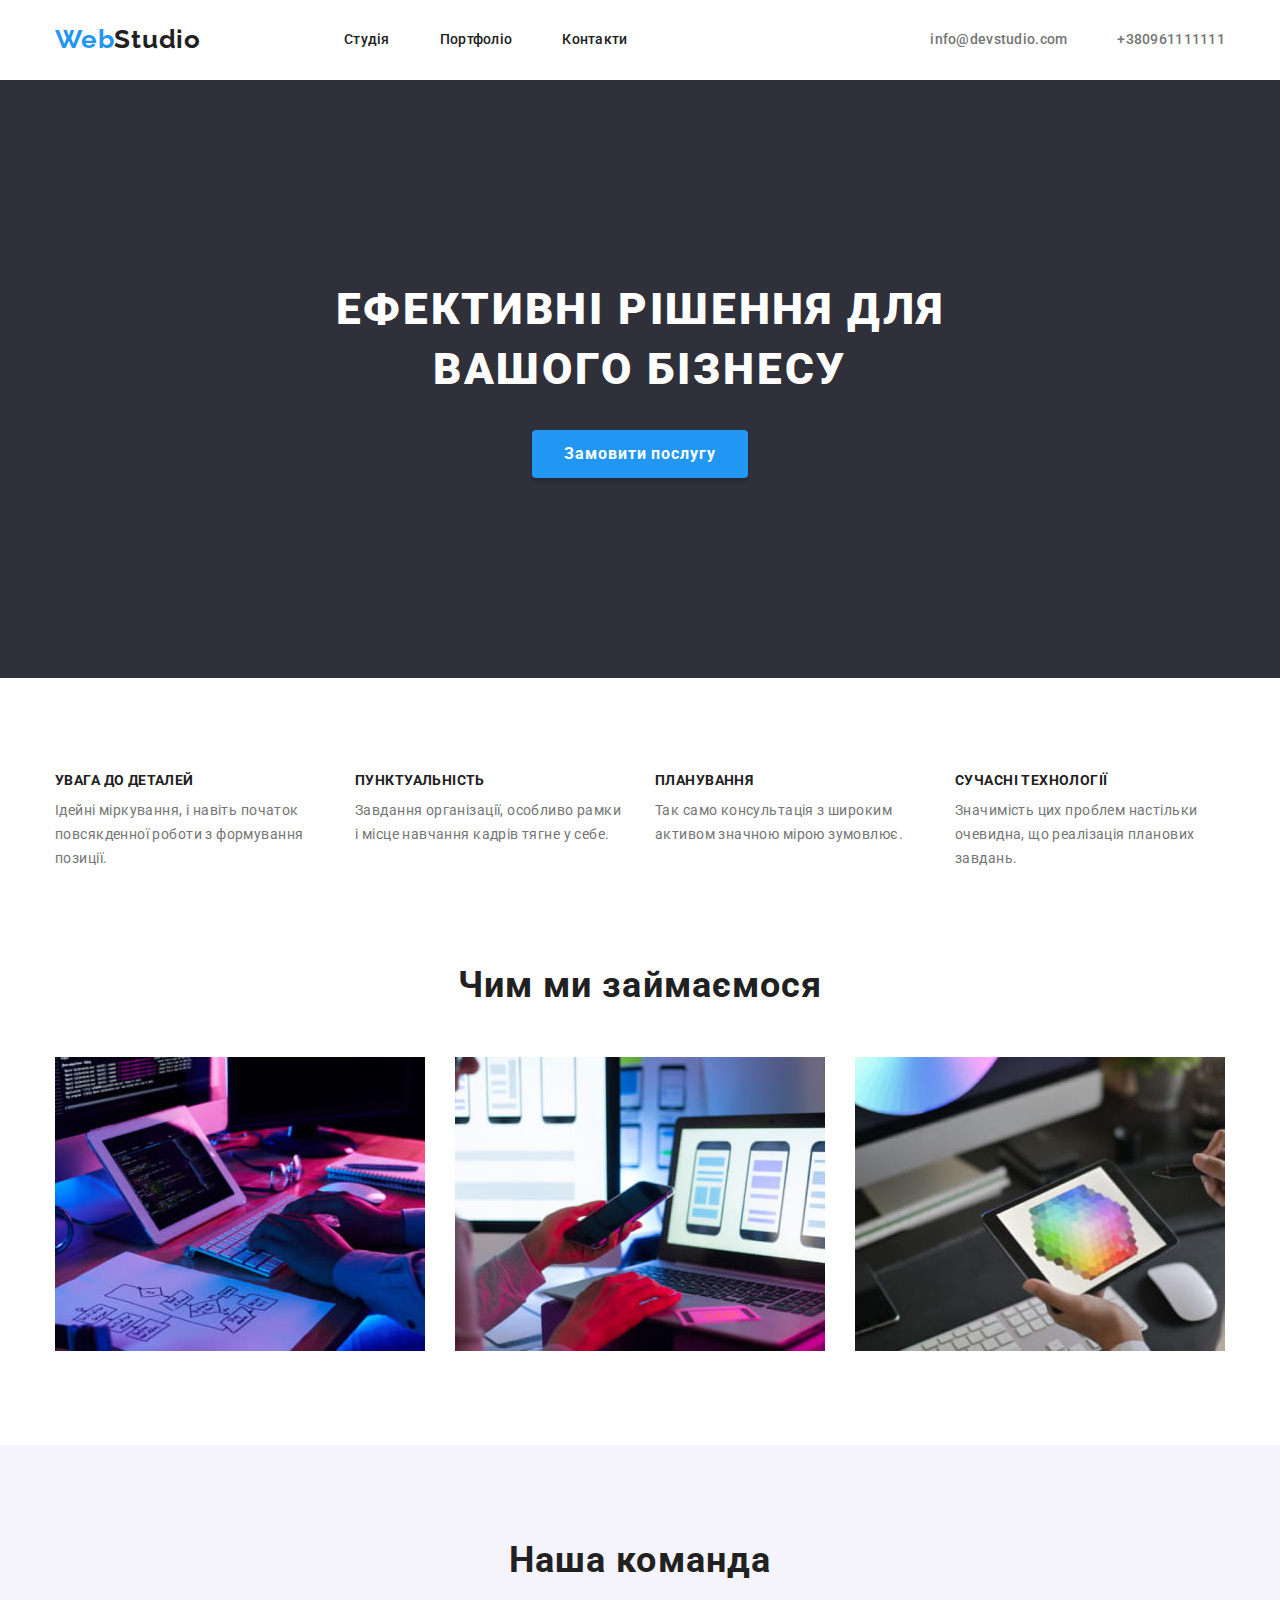
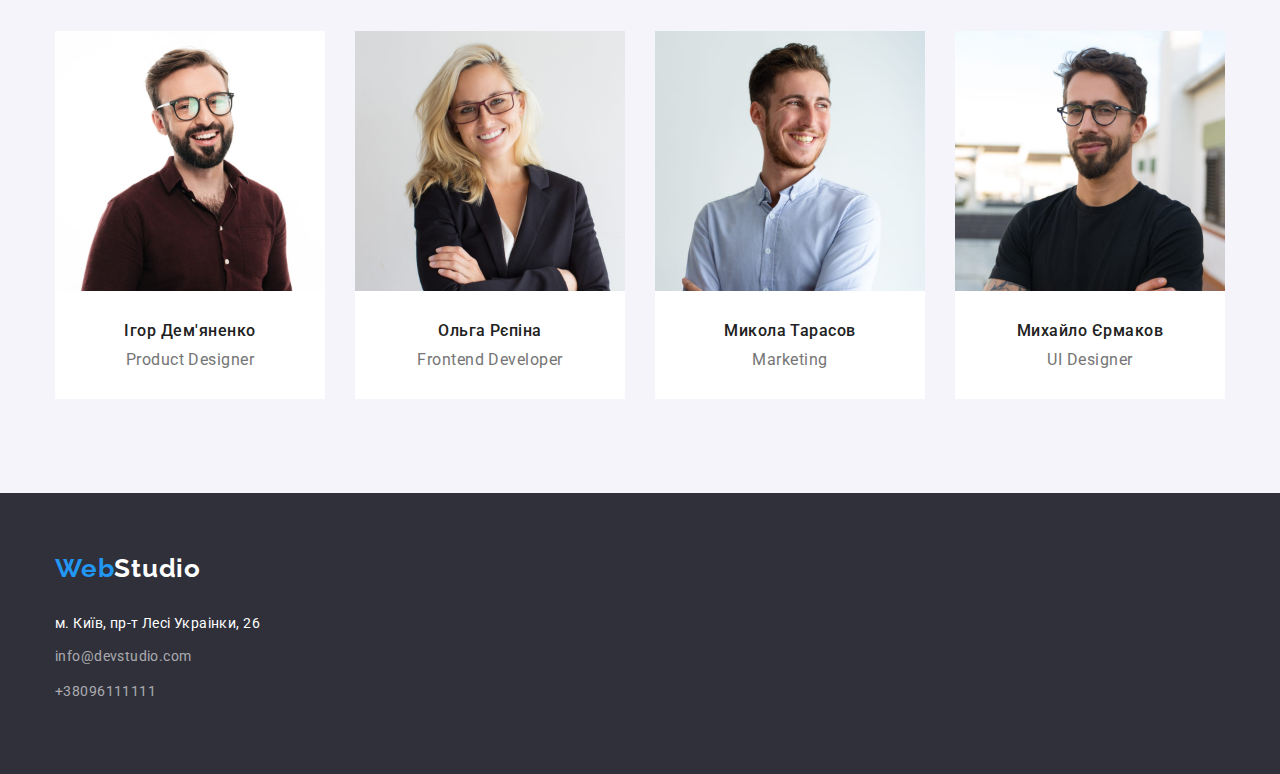
==== commit af1765e3: "re" ====
--- a/index.html
+++ b/index.html
@@ -24,15 +24,15 @@
         <nav class="about_nav" >
             <a class="logo_link" href="./index.html"><span class="logo-header">Web</span>Studio</a>
             <ul class="index_ul">
-                <li class="about_studi" > <a  class="about_studi_index"  href="./index.html"> Студія</a> </li> 
-                <li class="about_portfolio"> <a  class="about_portfolio_index"  href="./portfolio.html"> Портфоліо</a>  </li>
-                <li class="about_contact"> <a class="about_contact_index" href="#"> Контакти</a> </li>
+                <li class="about_navigation" > <a  class="navigation"  href="./index.html"> Студія</a> </li> 
+                <li class="about_navigation"> <a  class="navigation"  href="./portfolio.html"> Портфоліо</a>  </li>
+                <li class="about_navigation"> <a class="navigation" href="#"> Контакти</a> </li>
             </ul>
                 </nav>
     
                 <ul class="index_ull">
-                    <li class="index_header_mail"><a href="mailto:info@devstudio.com" lang="en"  class="about_mail">info@devstudio.com</a> </li>
-                    <li class="index_header_tell"> <a href="tel:+380961111111" class=" about_tell">+380961111111</a></li>
+                    <li class="nav_contacts"><a href="mailto:info@devstudio.com" lang="en"  class="nav_mail_tel">info@devstudio.com</a> </li>
+                    <li class="nav_contacts"> <a href="tel:+380961111111" class=" nav_mail_tel">+380961111111</a></li>
                     
                 </ul>
             </div>
@@ -59,24 +59,24 @@
         <div class="container">
         <h2 class="visually-hidden">Наші особливості</h2>
         <ul class="index_abour_uss">
-            <li width="270px">
-                <h3 class="index_details_one">Увага до деталей</h3>
-                <p class="index_description_one">Ідейні міркування, і навіть початок повсякденної роботи з формування позиції.</p>
+            <li class="index_about_us_li">
+                <h3 class="index_details">Увага до деталей</h3>
+                <p class="index_description">Ідейні міркування, і навіть початок повсякденної роботи з формування позиції.</p>
             </li>
 
-            <li width="270px" >
-                <h3 class="index_details_two">Пунктуальність</h3>
-                <p class="index_description_two">Завдання організації, особливо рамки і місце навчання кадрів тягне у себе.</p>
+            <li class="index_about_us_li" >
+                <h3 class="index_details">Пунктуальність</h3>
+                <p class="index_description">Завдання організації, особливо рамки і місце навчання кадрів тягне у себе.</p>
             </li>
 
-            <li width="270px">
-                <h3 class="index_details_three">Планування</h3>
-                <p class="index_description_three">Так само консультація з широким активом значною мірою зумовлює.</p>
+            <li class="index_about_us_li">
+                <h3 class="index_details">Планування</h3>
+                <p class="index_description">Так само консультація з широким активом значною мірою зумовлює.</p>
             </li>
 
-            <li width="270px">
-                <h3 class="index_details_four">Сучасні технології</h3>
-                <p class="index_description_four">Значимість цих проблем настільки очевидна, що реалізація планових завдань.</p>
+            <li class="index_about_us_li">
+                <h3 class="index_details">Сучасні технології</h3>
+                <p class="index_description">Значимість цих проблем настільки очевидна, що реалізація планових завдань.</p>
             </li>
         </ul>
     </div>
@@ -90,9 +90,9 @@
         <div class="container_images">
         <h2  class="index_hav_one" > </a> Чим ми займаємося</h2>
         <ul class="index_images">
-            <li class="index_img_computer"><img src="images/hav1.jpg" width="370" alt="робота за компьютером"></li>
-            <li class="index_img_phone"> <img src="images/hav_2.jpg" width="370" alt="робота з телефоном"> </li>
-            <li class="index_img_notebook"><img src="images/hav_3.jpg" width="370" alt="робота з планшетом"> </li>
+            <li ><img src="images/hav1.jpg" width="370" alt="робота за компьютером"></li>
+            <li > <img src="images/hav_2.jpg" width="370" alt="робота з телефоном"> </li>
+            <li ><img src="images/hav_3.jpg" width="370" alt="робота з планшетом"> </li>
         </ul>
     </div>
     </section>
@@ -107,44 +107,44 @@
         </h2>
         
         <ul class="index_my_team">
-            <li class="index_backgound_white_igor"><img src="images/igor.jpg" width="270" alt="Дизайнер продукту">
-                <div class="index_name_igor">
-                    <h3 class="index_name_h3">
+            <li class="backgound_team"><img src="images/igor.jpg" width="270" alt="Дизайнер продукту">
+                <div class="div_team">
+                    <h3 class="team_name">
                 Ігор Дем'яненко
             </h3>
 
-            <p class="index_responsibilities_igor">Product Designer</p>
+            <p class="team_responsibilitiesr">Product Designer</p>
         </div>
             
             </li>
 
-            <li class="index_backgound_white_olga"><img src="images/olga.jpg" width="270" alt="Розробник інтерфейсу">
-                <div class="index_name_olga">
-            <h3 class="index_name_h3">Ольга Рєпіна</h3>
+            <li class="backgound_team"><img src="images/olga.jpg" width="270" alt="Розробник інтерфейсу">
+                <div class="div_team">
+            <h3 class="team_name">Ольга Рєпіна</h3>
 
-            <p class="index_responsibilities_olga">Frontend Developer</p>
+            <p class="team_responsibilitiesr">Frontend Developer</p>
         </div>
             
             </li>
 
 
-            <li class="index_backgound_white_mikola"><img src="images/mikola.jpg" width="270" alt="Маркетинг">
-                <div class="index_name_mikola">
-                <h3 class="index_name_h3">
+            <li class="backgound_team"><img src="images/mikola.jpg" width="270" alt="Маркетинг">
+                <div class="div_team">
+                <h3 class="team_name">
                 Микола Тарасов
             </h3>
 
-            <p class="index_responsibilities_mikola">Marketing</p>
+            <p class="team_responsibilitiesr">Marketing</p>
         </div>
             
             </li>
 
 
-            <li class="index_backgound_white_mihaylo"><img src="images/mihaylo.jpg" width="270" alt="Дизайнер інтерфейсу користувача">
-                <div class="index_name_mihaylo">
-            <h3 class="index_name_h3">Михайло Єрмаков</h3>
+            <li class="backgound_team"><img src="images/mihaylo.jpg" width="270" alt="Дизайнер інтерфейсу користувача">
+                <div class="div_team">
+            <h3 class="team_name">Михайло Єрмаков</h3>
 
-            <p class="index_responsibilities_mihaylo">UI Designer</p>
+            <p class="team_responsibilitiesr">UI Designer</p>
         </div>
             
             </li>
--- a/css/style.css
+++ b/css/style.css
@@ -103,17 +103,10 @@
  color: var(--blue);
  letter-spacing: 0.03em;
  }
- /*studi*/
- .about_studi{
-  
-
-
-
-
-
- }
-
- .about_studi_index{
+ 
+
+
+ .navigation{
   display: inline-block;
   padding-top: 32px;
   padding-bottom: 32px;
@@ -126,48 +119,18 @@
   color: var(--black);
   letter-spacing: 0.02em;
  }
- /*portfolio*/
- .about_portfolio{
-
- 
- margin: 0px 0px 0px 50px;
-
-
- }
- 
- .about_portfolio_index{
-  display: inline-block;
-  padding-top: 32px;
-  padding-bottom: 32px;
-  font-weight: 500;
-  font-size: 14px;
-  line-height:1.14;
-  
-  color: var(--black);
-  letter-spacing: 0.02em;
- }
- /*contacts*/
- .about_contact{
-
- 
-margin: 0px 0px 0px 50px;
- 
-
- }
-
- .about_contact_index{
-  display: inline-block;
-  padding-top: 32px;
-  padding-bottom: 32px;
-  font-weight: 500;
-  font-size: 14px;
-  line-height:1.14;
-  
-  color: var(--black);
-  letter-spacing: 0.02em;
- }
+ 
+ .about_navigation{
+  margin: 0px 0px 0px 50px;
+
+ }
+ 
+ 
+ 
+
+ 
  /*mail*/
- .about_mail{
+ .nav_mail_tel{
   display: inline-block;
   padding-top: 32px;
   padding-bottom: 32px;
@@ -175,9 +138,9 @@
  }
 
 
-.index_header_mail{
- 
-  
+.nav_contacts{
+ 
+  margin: 0px 0px 0px 50px;
  
  
    font-weight: 500;
@@ -189,28 +152,8 @@
  letter-spacing: 0.02em;
 }
 
- /*tell*/
- .about_tell{
-  display: inline-block;
-  padding-top: 32px;
-  padding-bottom: 32px;
-  color: var(--gray);
-
- }
-
- .index_header_tell{
-
- 
-  margin: 0px 0px 0px 50px;
- 
-   font-weight: 500;
-   font-size:14px;;
-   line-height:1.14;
-  
-   
-   
-   letter-spacing: 0.02em;
- }
+
+
 /*----------------------------------------*/
 
 /*Section*/
@@ -238,12 +181,10 @@
 margin-bottom: 50px;
 }
 
-.about_all{
+.about_button{
   padding: 6px 25px 6px 25px;
-  
-  
-
-  
+
+
   font-family: inherit;
   font-weight: 500;
   font-size: 16px;
@@ -259,79 +200,7 @@
 
 }
 
-.about_web_site{
-  padding: 6px 22px 6px 22px;
-  
-
-
-  
-  font-family: inherit;
-  font-weight: 500;
-  font-size: 16px;
-  letter-spacing: 0.03em;
-line-height:1.6;
-text-align: center;
-
-cursor: pointer;
-color: var(--black);
-background: var(--light-gray);
-border-radius: 4px;
-}
-
-.about_applications{
-  padding: 6px 22px 6px 22px;
-  
-
-
-    
-  font-family: inherit;
-  font-weight: 500;
-  font-size: 16px;
-  letter-spacing: 0.03em;
-line-height:1.6;
-text-align: center;
-
-cursor: pointer;
-color: var(--black);
-background: var(--light-gray);
-border-radius: 4px;
-}
-
-.about_design{
-  padding: 6px 22px 6px 22px;
-  
-
-    ;
-  font-family: inherit;
-  font-weight: 500;
-  font-size: 16px;
-  letter-spacing: 0.03em;
-line-height:1.6;
-text-align: center;
-
-cursor: pointer;
-color: var(--black);
-background: var(--light-gray);
-border-radius: 4px;
-}
-
-.about_marketing{
-  padding: 6px 22px 6px 22px;
-  
-
-  
-  font-family: inherit;
-  font-weight: 500;
-  font-size: 16px;
-  letter-spacing: 0.03em;
-line-height:1.6;
-text-align: center;
-
-cursor: pointer;
-color: var(--black);
-background: var(--light-gray);
-border-radius: 4px;
-}
+
 
 /*------------------------------------------------------*/
 
@@ -544,6 +413,11 @@
 
 
 /*НАШІ ОСОБЛИВОСТІ*/ 
+
+.index_about_us_li{
+  width: 270px;
+}
+
  .index_about_hav{
   
  padding-top: 94px;
@@ -570,172 +444,33 @@
  }
 
 
- 
-
- 
-
- /*Увага до деталей*/
- .index_details_one{
-  width: 270px;
-
-
-margin-bottom: 10px;
-margin-top: auto;
-margin-left: auto;
-align-items: center;
-text-align: left;
- 
-   font-weight: 700;
- font-size: 14px;
- line-height: 16px;
- letter-spacing: 0.03em;
- 
- text-transform: uppercase;
- color: var(--black);
- 
- }
- 
- .index_description_one{
-  width: 270px;
-
-
-
-align-items: center;
-text-align: left;
-
-   font-weight: 400;
- font-size: 14px;
- line-height: 24px;
- letter-spacing: 0.03em;
- 
- 
- 
- 
- color: var(--gray);
- }
- 
-/*Пунктуальність*/
-.index_details_two{
-  width: 270px;
-
-margin-top: auto;
-margin-right: 30px;
-margin-bottom: 10px;
-margin-left: 30px;
-align-items: center;
-text-align: left;
-
-
-  font-weight: 700;
- font-size: 14px;
- line-height: 16px;
- letter-spacing: 0.03em;
- 
- text-transform: uppercase;
- color: var(--black);
-}
-
-.index_description_two{
-  width: 270px;
-
-margin-top: 10px;
-margin-right: 30px;
-margin-bottom: 24px;
-margin-left: 30px;
-align-items: center;
-text-align: left;
-
-  font-weight: 400;
-  font-size: 14px;
-  line-height: 24px;
-  letter-spacing: 0.03em;
-  
-  
-  
-  
-  color: var(--gray);
-}
-
-/*Планування*/
-.index_details_three{
-  width: 270px;
-margin-top: auto;
-  margin-right: 30px;
+ .index_details{
   margin-bottom: 10px;
-  margin-left: 30px;
-  align-items: center;
-text-align: left;
-
-  font-weight: 700;
-  font-size: 14px;
-  line-height: 16px;
-  letter-spacing: 0.03em;
-  
-  text-transform: uppercase;
-  color: var(--black);
-}
-
-.index_description_three{
-  width: 270px;
-  margin-top: auto;
-  margin-right: 30px;
-  margin-bottom: 10px;
-  margin-left: 30px;
-  align-items: center;
-text-align: left;
-
-
-  font-weight: 400;
-  font-size: 14px;
-  line-height: 24px;
-  letter-spacing: 0.03em;
-  
-  
-  
-  
-  color: var(--gray);
-}
-
-/*Сучасні технології*/
-.index_details_four{
-  width: 270px;
-  margin-top: auto;
-  margin-right: auto;
-  margin-bottom: 10px;
-  margin-left: 30px;
-  align-items: center;
-text-align: left;
-
-
-
-  font-weight: 700;
-  font-size: 14px;
-  line-height: 16px;
-  letter-spacing: 0.03em;
-  
-  text-transform: uppercase;
-  color: var(--black);
-}
-
-.index_description_four{
-  width: 270px;
-  margin-top: auto;
-  margin-right: auto;
-  margin-bottom: 10px;
-  margin-left: 30px;
-  align-items: center;
-text-align: left;
-
-  font-weight: 400;
-  font-size: 14px;
-  line-height: 24px;
-  letter-spacing: 0.03em;
-  
-  
-  
-  
-  color: var(--gray);
-}
+  font-style: normal;
+font-weight: 700;
+font-size: 14px;
+line-height: 16px;
+letter-spacing: 0.03em;
+text-transform: uppercase;
+
+color: var(--black);
+ }
+
+ .index_description{
+  
+  font-family: 'Roboto';
+font-style: normal;
+font-weight: 400;
+font-size: 14px;
+line-height: 24px;
+
+
+letter-spacing: 0.03em;
+
+color: var(--gray);
+ }
+
+
 /*----------------------*/
 
 /*images*/
@@ -816,7 +551,7 @@
     gap: 30px;
   }
 
- .index_name_h3{
+ .team_name{
   margin-bottom: 10px;
   font-size: 16px;
 
@@ -825,125 +560,41 @@
 
 
 /*IGOR*/
- .index_backgound_white_igor{
+ .backgound_team{
     
   background: var(--white);
 }
 
-.index_name_igor{
-  padding: 10px;
-
- 
-  letter-spacing: 0.03em;
- 
-  font-weight: 500;
+.div_team{
+ padding: 30px;
+ }
+ .team_name{
+  margin-bottom: 10px;
+  font-style: normal;
+font-weight: 500;
 font-size: 16px;
-line-height:1.18;
+line-height: 19px;
+
+
 text-align: center;
+letter-spacing: 0.03em;
+
 color: var(--black);
-}
-
-.index_responsibilities_igor{
-  
-  letter-spacing: 0.03em;
- 
-  font-weight: 400;
-font-size: 16px;
-line-height: 1.18;
-text-align: center;
-
-color: var(--gray);
-}
-/*-----------------------------*/
-
-/*OLGA*/
-.index_backgound_white_olga{
-  
-  background: var(--white);
-}
-
-.index_name_olga{
-  padding: 10px;
-  letter-spacing: 0.03em;
- 
-  font-weight: 500;
-font-size: 16px;
-line-height:1.18;
-text-align: center;
-color: var(--black);
-}
-
-
-.index_responsibilities_olga{
-  
-  letter-spacing: 0.03em;
- 
-  font-weight: 400;
-font-size: 16px;
-line-height: 1.18;
-text-align: center;
-
-color: var(--gray);
-}
-/*----------------------------------------*/
-
-/*MIKOLA*/
-.index_backgound_white_mikola{
-  
-  background: var(--white);
-}
-
-
-.index_name_mikola{
-  padding: 10px;
-  letter-spacing: 0.03em;
- 
-  font-weight: 500;
-font-size: 16px;
-line-height:1.18;
-text-align: center;
-color: var(--black);
-}
-
-.index_responsibilities_mikola{
-
-letter-spacing: 0.03em;
- 
+ }
+
+ .team_responsibilitiesr{
+  font-style: normal;
 font-weight: 400;
 font-size: 16px;
-line-height: 1.18;
+line-height: 19px;
+
+
 text-align: center;
+letter-spacing: 0.03em;
 
 color: var(--gray);
-}
-/*-------------------------------------------*/
-
-/*MIHAYLO*/
-.index_backgound_white_mihaylo{
-  
-  background-color: var(--white);
-}
-
-.index_name_mihaylo{
-  padding: 10px;
-font-weight: 500;
-font-size: 16px;
-line-height:1.18;
-text-align: center;
-color: var(--black);
-}
-
-.index_responsibilities_mihaylo{
-  
-  letter-spacing: 0.03em;
- 
-  font-weight: 400;
-font-size: 16px;
-line-height: 1.18;
-text-align: center;
-
-color: var(--gray);
-}
+ }
+
  
 /*------------------------------------------*/
 
@@ -1004,12 +655,13 @@
  
  
    .tell_about{
-     letter-spacing: 0.03em;
- 
-     font-weight: 400;
- 
-     font-size: 14px;
-     line-height:2;
+    font-style: normal;
+font-weight: 400;
+font-size: 14px;
+line-height: 24px;
+
+
+letter-spacing: 0.03em;;
      
      color: rgba(255, 255, 255, 0.6);
      }
@@ -1030,12 +682,13 @@
      
       margin-bottom: 9px;
         
-         letter-spacing: 0.03em;
- 
-         font-weight: 400;
- 
-         font-size: 14px;
-         line-height:2;
+      font-style: normal;
+      font-weight: 400;
+      font-size: 14px;
+      line-height: 24px;
+     
+      
+      letter-spacing: 0.03em;
          
          color: var(--white);
          }
@@ -1051,12 +704,13 @@
                   margin-bottom: 9px;
                   
 
+                  font-style: normal;
+                  font-weight: 400;
+                  font-size: 14px;
+                  line-height: 24px;
+                  
+                  
                   letter-spacing: 0.03em;
- 
-                  font-weight: 400;
-            
-                  font-size: 14px;
-                  line-height: 2;
                   
                   color: rgba(255, 255, 255, 0.6);
                 }
@@ -1077,7 +731,7 @@
                 }
 
 
-                .index_footer_li{
+                .index_footer_li:not(last-child){
                   margin-bottom: 9px;
                 }
 /*Ховери*/
@@ -1092,37 +746,25 @@
 
 
 
-.about_studi_index:hover, .about_studi_index:focus{
+.navigation:hover, .navigation:focus{
 border-color: var(--black);
 color: var(--blue);
 
 }
 
-.about_portfolio_index:hover, .about_portfolio_index:focus{
-border-color: var(--black);
-color: var(--blue);
-
-}
-
-.about_contact_index:hover, .about_contact_index:focus{
-border-color: var(--black);
-color: var(--blue);
-
-}
-
-.about_mail:hover, .about_mail:focus{
+
+
+.nav_mail_tel:hover, .nav_mail_tel:focus{
 border-color: var(--gray);
 color: var(--blue);
 
 }
 
-.about_tell:hover, .about_tell:focus {
-border-color: var(--gray);
-color: var(--blue);
-
-}
-
-.about_all:hover, .about_all:focus{
+
+
+
+
+.about_button:hover, .about_button:focus{
   
 border-color: var(--black);
 background-color: var(--blue) ;
@@ -1131,34 +773,7 @@
 
 
 }
-.about_web_site:hover, .about_web_site:focus{
-  border-color: var(--black);
-background-color: var(--blue) ;
-color: var(--white);
-box-shadow: 0px 3px 1px rgba(0, 0, 0, 0.1), 0px 1px 2px rgba(0, 0, 0, 0.08), 0px 2px 2px rgba(0, 0, 0, 0.12);
-
-}
-.about_applications:hover, .about_applications:focus{
-  border-color: var(--black);
-  background-color: var(--blue) ;
-  color: var(--white);
-  box-shadow: 0px 3px 1px rgba(0, 0, 0, 0.1), 0px 1px 2px rgba(0, 0, 0, 0.08), 0px 2px 2px rgba(0, 0, 0, 0.12);
-  
-}
-.about_design:hover, .about_design:focus{
-  border-color: var(--black);
-  background-color: var(--blue) ;
-  color: var(--white);
-  box-shadow: 0px 3px 1px rgba(0, 0, 0, 0.1), 0px 1px 2px rgba(0, 0, 0, 0.08), 0px 2px 2px rgba(0, 0, 0, 0.12);
-  
-}
-.about_marketing:hover, .about_marketing:focus{
-  border-color: var(--black);
-  background-color: var(--blue) ;
-  color: var(--white);
-  box-shadow: 0px 3px 1px rgba(0, 0, 0, 0.1), 0px 1px 2px rgba(0, 0, 0, 0.08), 0px 2px 2px rgba(0, 0, 0, 0.12);
-  
-}
+
 
 
 
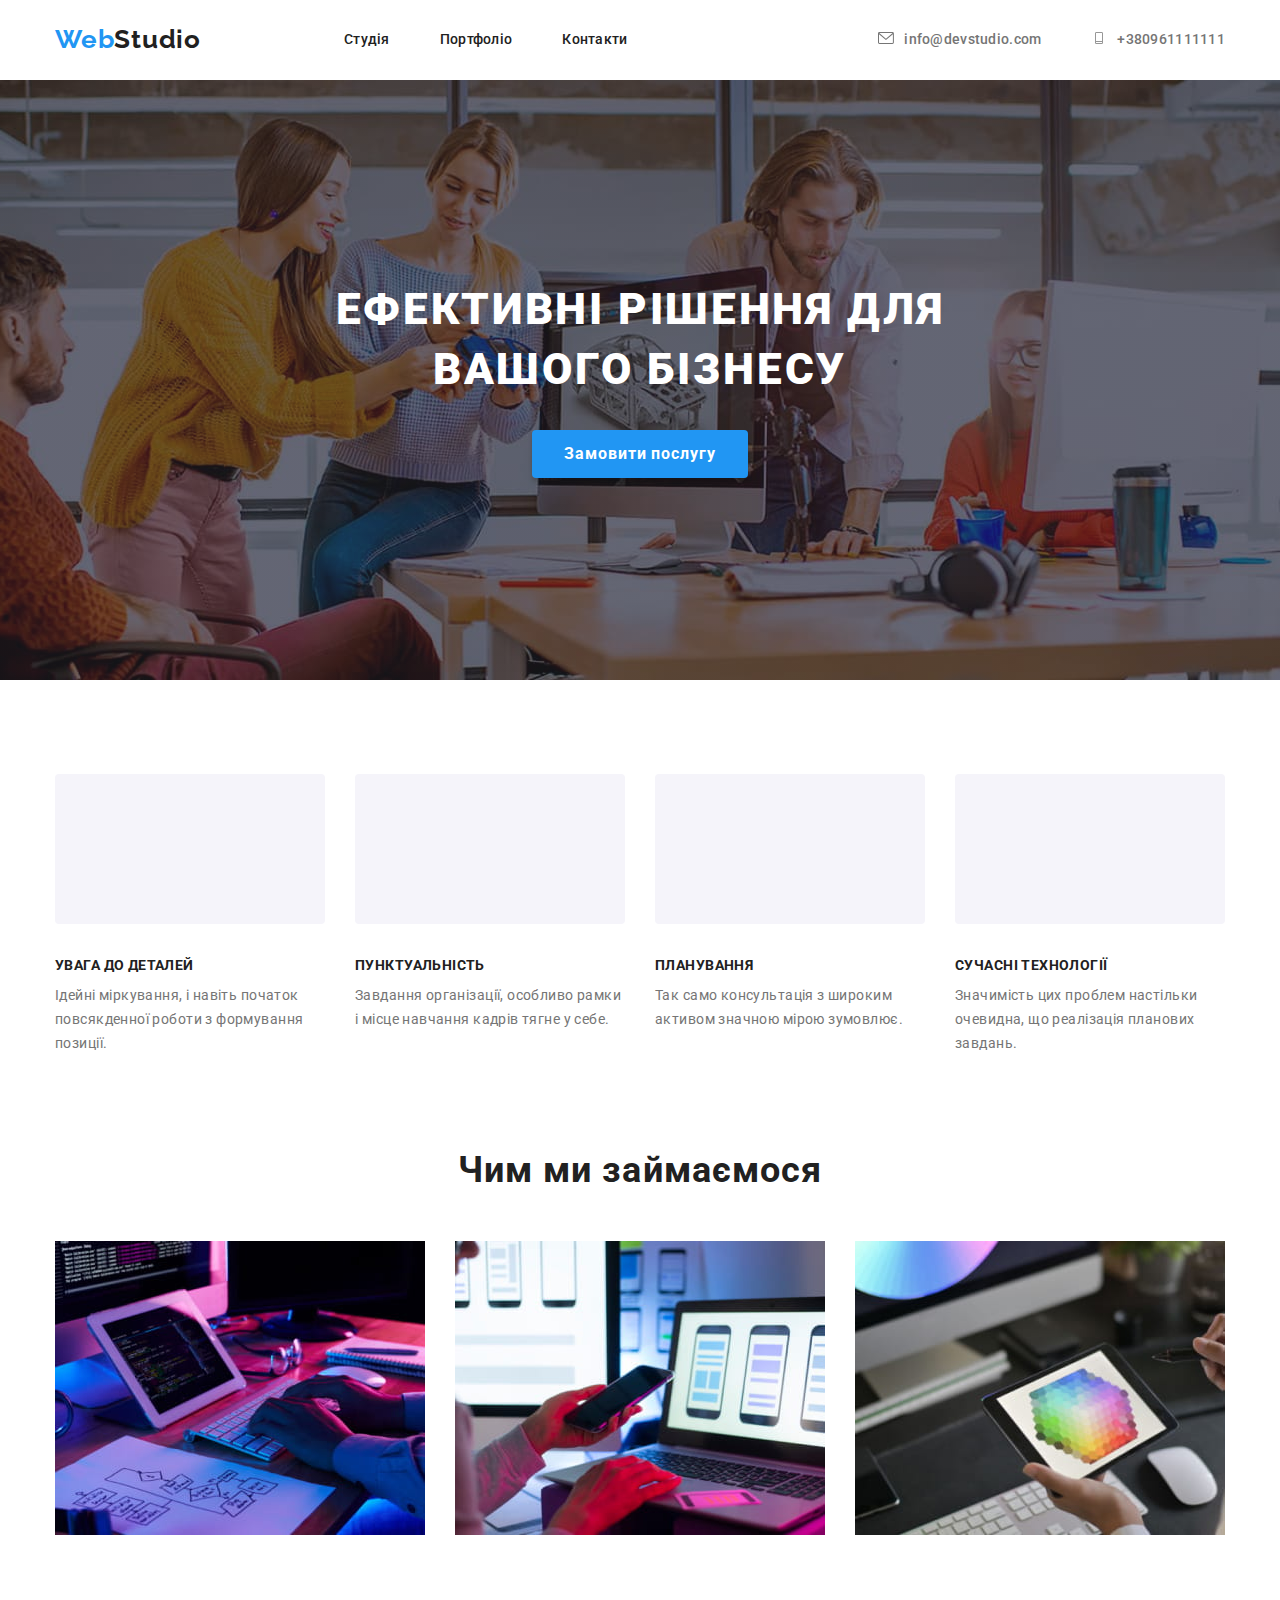
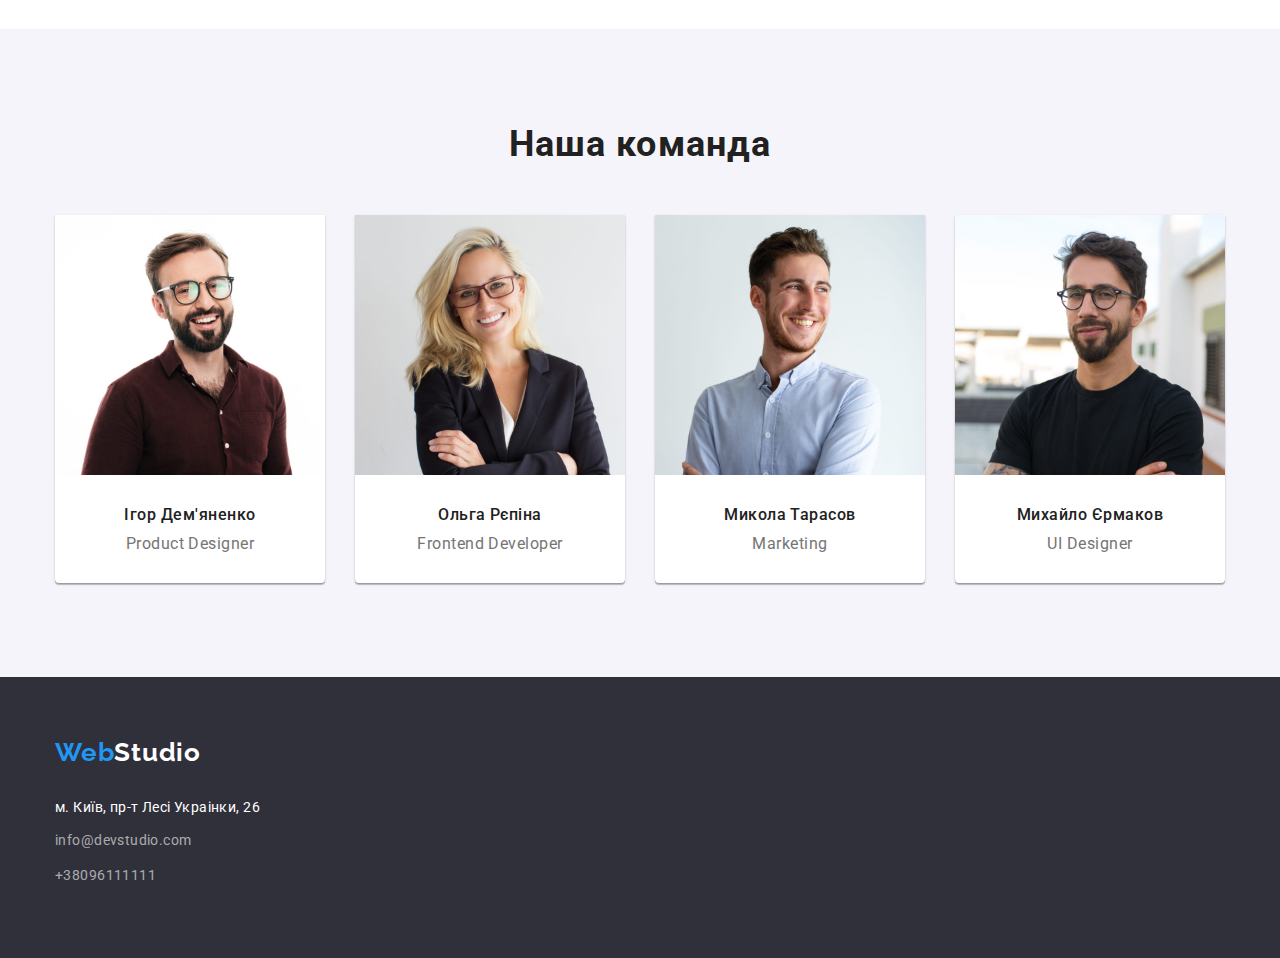
==== commit cd8608f9: "re" ====
--- a/index.html
+++ b/index.html
@@ -31,8 +31,20 @@
                 </nav>
     
                 <ul class="index_ull">
-                    <li class="nav_contacts"><a href="mailto:info@devstudio.com" lang="en"  class="nav_mail_tel">info@devstudio.com</a> </li>
-                    <li class="nav_contacts"> <a href="tel:+380961111111" class=" nav_mail_tel">+380961111111</a></li>
+                    <li class="nav_contacts"><a href="mailto:info@devstudio.com" lang="en"  class="nav_mail_tel">
+                        <svg class="icon_nav" >
+                            <use href="./images/icons/symbol-defs.svg#icon-envelope"></use>
+                        </svg>
+
+                        
+                        info@devstudio.com</a> </li>
+                    <li class="nav_contacts"> <a href="tel:+380961111111" class=" nav_mail_tel">
+                        <svg class="icon_nav" >
+                            <use href="./images/icons/symbol-defs.svg#icon-Vector"></use>
+                        </svg>
+
+                        
+                        +380961111111</a></li>
                     
                 </ul>
             </div>
@@ -60,21 +72,58 @@
         <h2 class="visually-hidden">Наші особливості</h2>
         <ul class="index_abour_uss">
             <li class="index_about_us_li">
+
+                <svg class="rectangle">
+                    
+                    <use   href="./images/antena/symbol-defs.svg#antenna"  >
+
+                    </use>
+
+                </svg>
+            
                 <h3 class="index_details">Увага до деталей</h3>
                 <p class="index_description">Ідейні міркування, і навіть початок повсякденної роботи з формування позиції.</p>
+
+               
+
             </li>
 
             <li class="index_about_us_li" >
+
+
+                <svg class="rectangle">
+                    <use  href="">
+
+                    </use>
+
+                </svg>
+
                 <h3 class="index_details">Пунктуальність</h3>
                 <p class="index_description">Завдання організації, особливо рамки і місце навчання кадрів тягне у себе.</p>
             </li>
 
             <li class="index_about_us_li">
+
+                <svg class="rectangle">
+                    <use  href="">
+
+                    </use>
+
+                </svg>
+
                 <h3 class="index_details">Планування</h3>
                 <p class="index_description">Так само консультація з широким активом значною мірою зумовлює.</p>
             </li>
 
             <li class="index_about_us_li">
+
+                <svg class="rectangle">
+                    <use  href="">
+
+                    </use>
+
+                </svg>
+
                 <h3 class="index_details">Сучасні технології</h3>
                 <p class="index_description">Значимість цих проблем настільки очевидна, що реалізація планових завдань.</p>
             </li>
--- a/css/style.css
+++ b/css/style.css
@@ -152,6 +152,15 @@
  letter-spacing: 0.02em;
 }
 
+.icon_nav{
+
+  float: left;
+   width: 16px;
+   height: 12px;
+  margin-right: 10px;
+  fill: currentColor;
+  
+  }
 
 
 /*----------------------------------------*/
@@ -356,15 +365,24 @@
   margin-left: auto;
 }
 
- .bg{
-  
+.bg{
+  background: var(--hard-gray);
+  max-width: 1600px;
+  height: 600px;
+
+  margin-left: auto;
+  margin-right: auto;
+
   padding-top: 200px;
   padding-bottom: 200px;
   
- 
-
-   background: var(--hard-gray);
- }
+ background-image: linear-gradient(to right,rgba(47, 48, 58, 0.4), rgba(47, 48, 58, 0.4)), url(../images/overlay.jpg);             
+ background-position:center;
+ background-repeat: no-repeat;
+ background-size: cover;
+
+ }
+
  
  .index_bisnes{
   width: 696px;
@@ -444,6 +462,19 @@
  }
 
 
+.rectangle{
+  width: 270px;
+  margin-bottom: 30px;
+ gap: 30px;
+  background: var(--light-gray);
+border-radius: 4px;
+
+}
+
+
+
+
+
  .index_details{
   margin-bottom: 10px;
   font-style: normal;
@@ -561,6 +592,8 @@
 
 /*IGOR*/
  .backgound_team{
+  box-shadow: 0px 1px 3px rgba(0, 0, 0, 0.12), 0px 1px 1px rgba(0, 0, 0, 0.14), 0px 2px 1px rgba(0, 0, 0, 0.2);
+border-radius: 0px 0px 4px 4px;
     
   background: var(--white);
 }
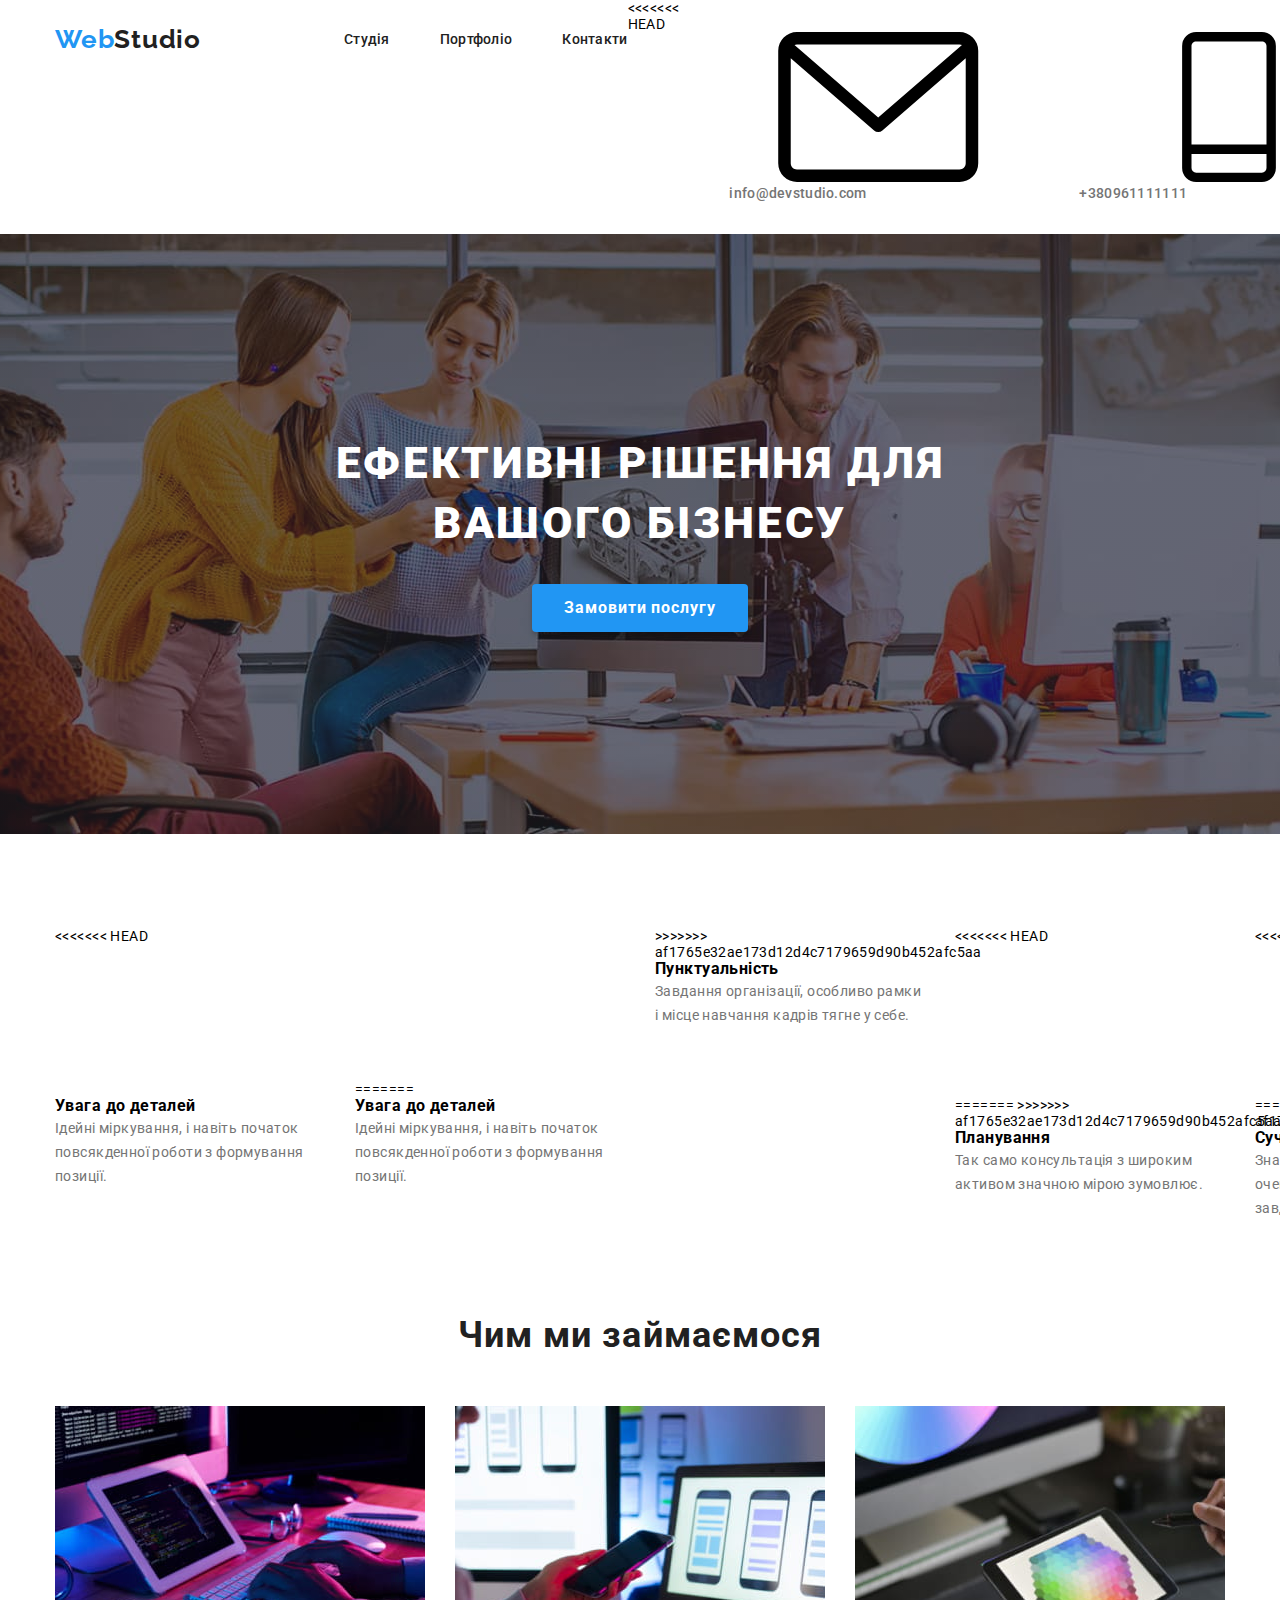
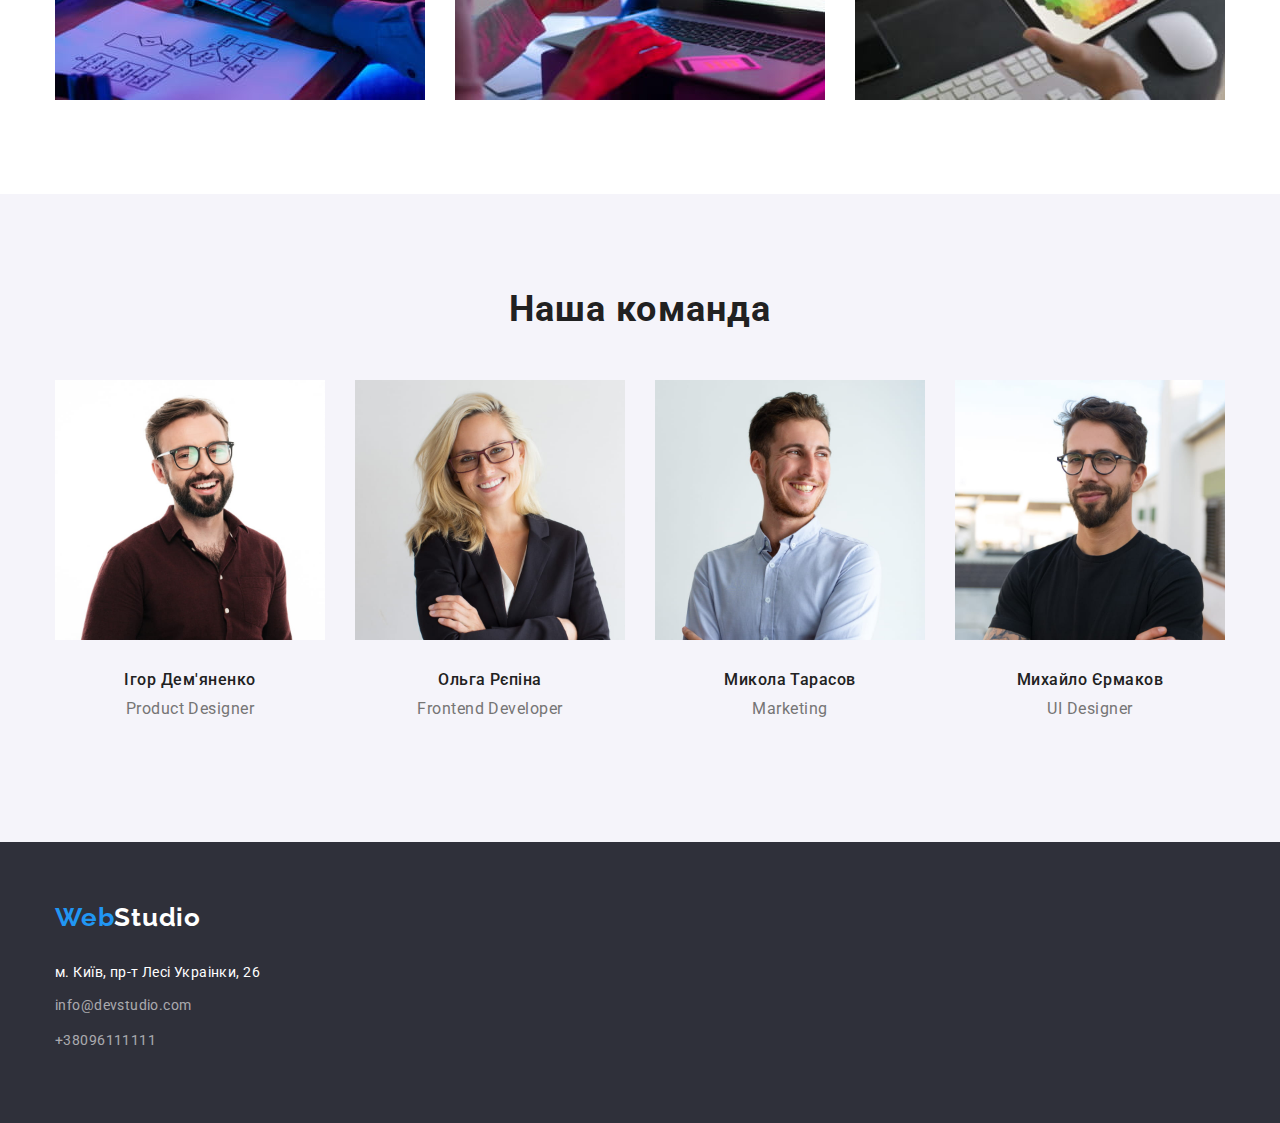
==== commit dfd83dda: "re" ====
--- a/index.html
+++ b/index.html
@@ -31,6 +31,7 @@
                 </nav>
     
                 <ul class="index_ull">
+<<<<<<< HEAD
                     <li class="nav_contacts"><a href="mailto:info@devstudio.com" lang="en"  class="nav_mail_tel">
                         <svg class="icon_nav" >
                             <use href="./images/icons/symbol-defs.svg#icon-envelope"></use>
@@ -45,6 +46,10 @@
 
                         
                         +380961111111</a></li>
+=======
+                    <li class="nav_contacts"><a href="mailto:info@devstudio.com" lang="en"  class="nav_mail_tel">info@devstudio.com</a> </li>
+                    <li class="nav_contacts"> <a href="tel:+380961111111" class=" nav_mail_tel">+380961111111</a></li>
+>>>>>>> af1765e32ae173d12d4c7179659d90b452afc5aa
                     
                 </ul>
             </div>
@@ -72,6 +77,7 @@
         <h2 class="visually-hidden">Наші особливості</h2>
         <ul class="index_abour_uss">
             <li class="index_about_us_li">
+<<<<<<< HEAD
 
                 <svg class="rectangle">
                     
@@ -98,11 +104,19 @@
 
                 </svg>
 
+=======
+                <h3 class="index_details">Увага до деталей</h3>
+                <p class="index_description">Ідейні міркування, і навіть початок повсякденної роботи з формування позиції.</p>
+            </li>
+
+            <li class="index_about_us_li" >
+>>>>>>> af1765e32ae173d12d4c7179659d90b452afc5aa
                 <h3 class="index_details">Пунктуальність</h3>
                 <p class="index_description">Завдання організації, особливо рамки і місце навчання кадрів тягне у себе.</p>
             </li>
 
             <li class="index_about_us_li">
+<<<<<<< HEAD
 
                 <svg class="rectangle">
                     <use  href="">
@@ -111,11 +125,14 @@
 
                 </svg>
 
+=======
+>>>>>>> af1765e32ae173d12d4c7179659d90b452afc5aa
                 <h3 class="index_details">Планування</h3>
                 <p class="index_description">Так само консультація з широким активом значною мірою зумовлює.</p>
             </li>
 
             <li class="index_about_us_li">
+<<<<<<< HEAD
 
                 <svg class="rectangle">
                     <use  href="">
@@ -124,6 +141,8 @@
 
                 </svg>
 
+=======
+>>>>>>> af1765e32ae173d12d4c7179659d90b452afc5aa
                 <h3 class="index_details">Сучасні технології</h3>
                 <p class="index_description">Значимість цих проблем настільки очевидна, що реалізація планових завдань.</p>
             </li>
--- a/css/style.css
+++ b/css/style.css
@@ -152,6 +152,7 @@
  letter-spacing: 0.02em;
 }
 
+<<<<<<< HEAD
 .icon_nav{
 
   float: left;
@@ -162,6 +163,9 @@
   
   }
 
+=======
+
+>>>>>>> af1765e32ae173d12d4c7179659d90b452afc5aa
 
 /*----------------------------------------*/
 
@@ -462,6 +466,7 @@
  }
 
 
+<<<<<<< HEAD
 .rectangle{
   width: 270px;
   margin-bottom: 30px;
@@ -475,6 +480,8 @@
 
 
 
+=======
+>>>>>>> af1765e32ae173d12d4c7179659d90b452afc5aa
  .index_details{
   margin-bottom: 10px;
   font-style: normal;
@@ -592,8 +599,11 @@
 
 /*IGOR*/
  .backgound_team{
+<<<<<<< HEAD
   box-shadow: 0px 1px 3px rgba(0, 0, 0, 0.12), 0px 1px 1px rgba(0, 0, 0, 0.14), 0px 2px 1px rgba(0, 0, 0, 0.2);
 border-radius: 0px 0px 4px 4px;
+=======
+>>>>>>> af1765e32ae173d12d4c7179659d90b452afc5aa
     
   background: var(--white);
 }
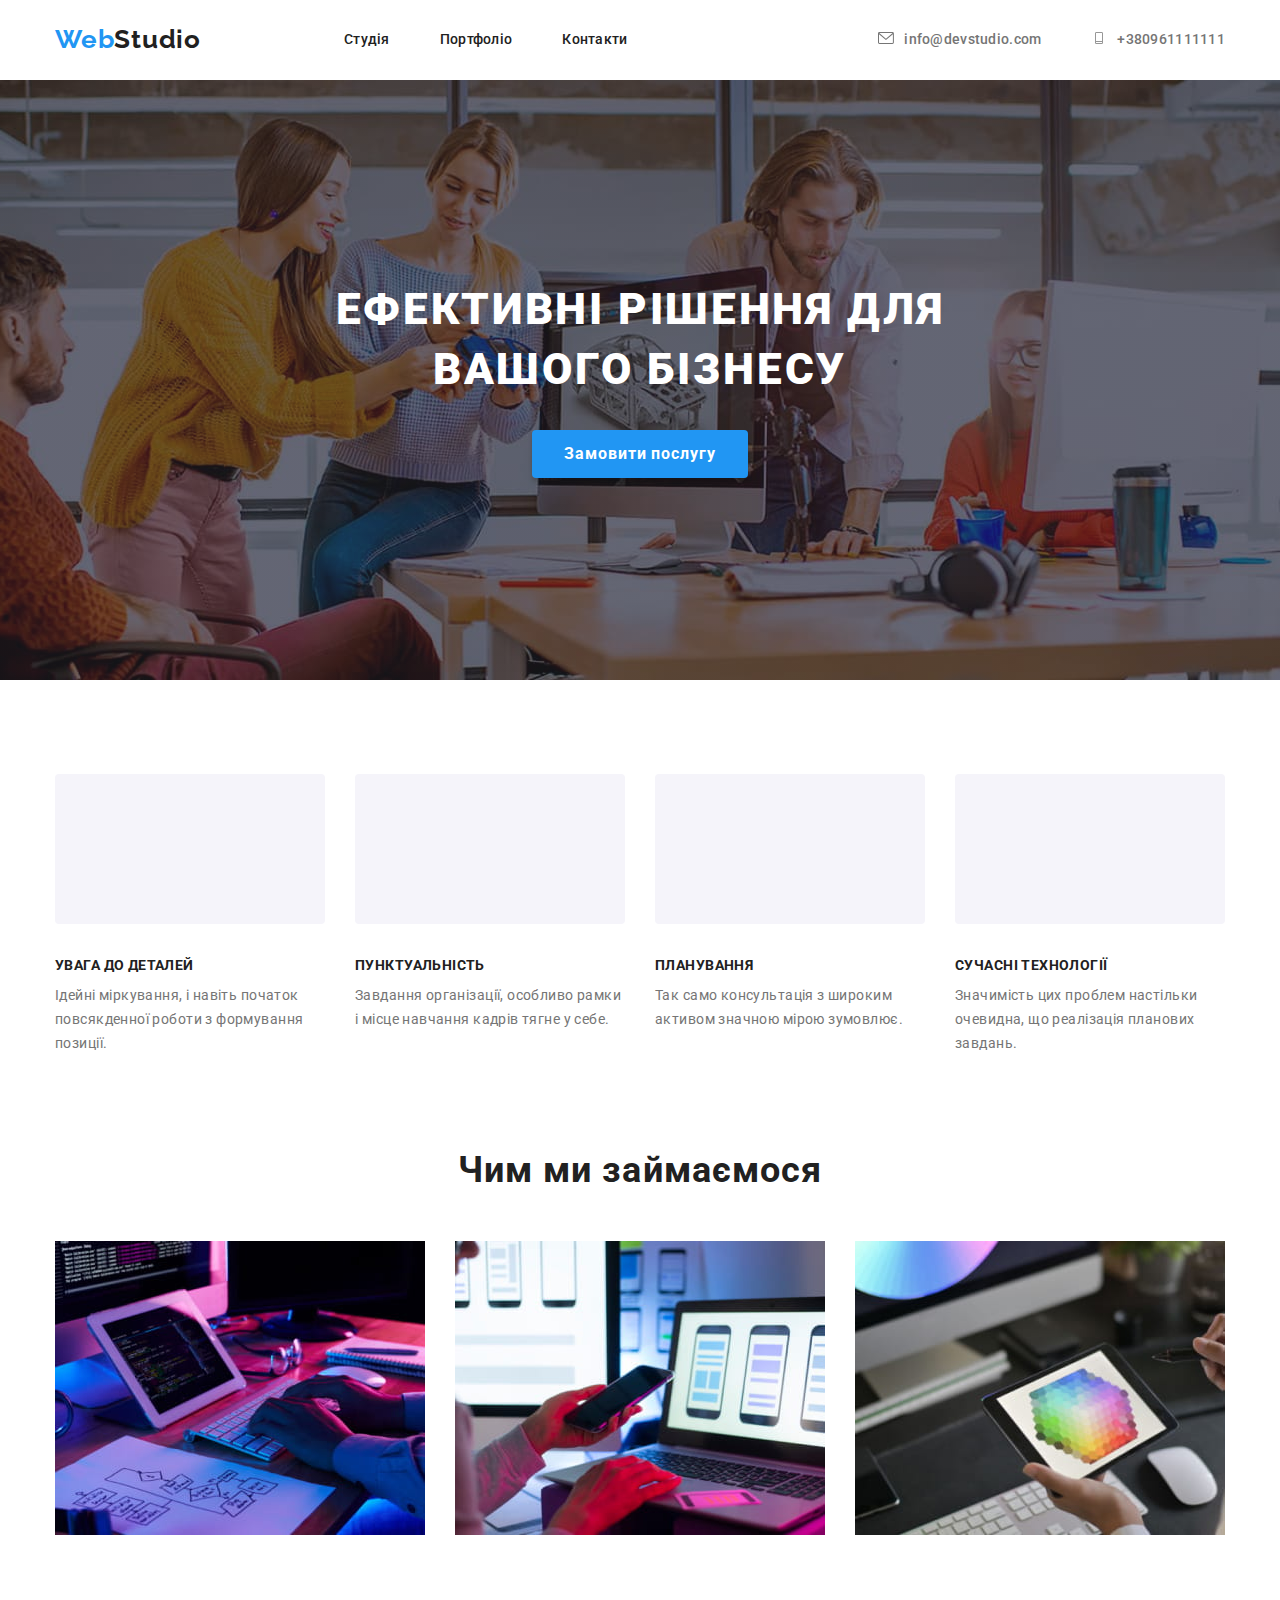
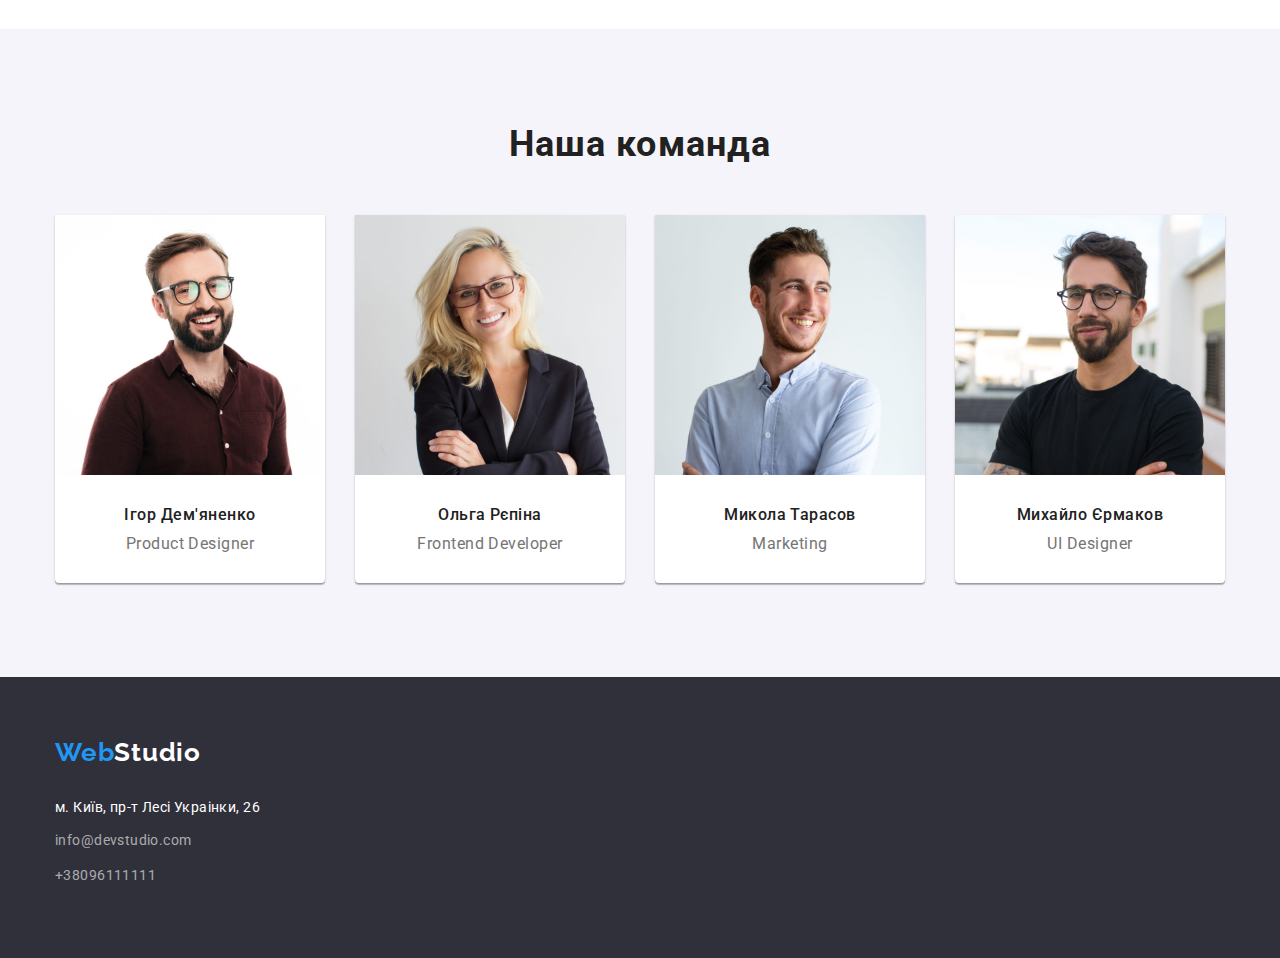
==== commit 57a109dd: "re" ====
--- a/index.html
+++ b/index.html
@@ -31,7 +31,7 @@
                 </nav>
     
                 <ul class="index_ull">
-<<<<<<< HEAD
+
                     <li class="nav_contacts"><a href="mailto:info@devstudio.com" lang="en"  class="nav_mail_tel">
                         <svg class="icon_nav" >
                             <use href="./images/icons/symbol-defs.svg#icon-envelope"></use>
@@ -46,10 +46,9 @@
 
                         
                         +380961111111</a></li>
-=======
-                    <li class="nav_contacts"><a href="mailto:info@devstudio.com" lang="en"  class="nav_mail_tel">info@devstudio.com</a> </li>
-                    <li class="nav_contacts"> <a href="tel:+380961111111" class=" nav_mail_tel">+380961111111</a></li>
->>>>>>> af1765e32ae173d12d4c7179659d90b452afc5aa
+
+                    
+
                     
                 </ul>
             </div>
@@ -77,7 +76,7 @@
         <h2 class="visually-hidden">Наші особливості</h2>
         <ul class="index_abour_uss">
             <li class="index_about_us_li">
-<<<<<<< HEAD
+
 
                 <svg class="rectangle">
                     
@@ -94,9 +93,9 @@
 
             </li>
 
+           
+
             <li class="index_about_us_li" >
-
-
                 <svg class="rectangle">
                     <use  href="">
 
@@ -104,19 +103,12 @@
 
                 </svg>
 
-=======
-                <h3 class="index_details">Увага до деталей</h3>
-                <p class="index_description">Ідейні міркування, і навіть початок повсякденної роботи з формування позиції.</p>
-            </li>
-
-            <li class="index_about_us_li" >
->>>>>>> af1765e32ae173d12d4c7179659d90b452afc5aa
                 <h3 class="index_details">Пунктуальність</h3>
                 <p class="index_description">Завдання організації, особливо рамки і місце навчання кадрів тягне у себе.</p>
             </li>
-
-            <li class="index_about_us_li">
-<<<<<<< HEAD
+            <li>
+            
+
 
                 <svg class="rectangle">
                     <use  href="">
@@ -125,14 +117,13 @@
 
                 </svg>
 
-=======
->>>>>>> af1765e32ae173d12d4c7179659d90b452afc5aa
+
                 <h3 class="index_details">Планування</h3>
                 <p class="index_description">Так само консультація з широким активом значною мірою зумовлює.</p>
             </li>
 
             <li class="index_about_us_li">
-<<<<<<< HEAD
+
 
                 <svg class="rectangle">
                     <use  href="">
@@ -141,8 +132,7 @@
 
                 </svg>
 
-=======
->>>>>>> af1765e32ae173d12d4c7179659d90b452afc5aa
+
                 <h3 class="index_details">Сучасні технології</h3>
                 <p class="index_description">Значимість цих проблем настільки очевидна, що реалізація планових завдань.</p>
             </li>
--- a/css/style.css
+++ b/css/style.css
@@ -152,7 +152,7 @@
  letter-spacing: 0.02em;
 }
 
-<<<<<<< HEAD
+
 .icon_nav{
 
   float: left;
@@ -163,9 +163,9 @@
   
   }
 
-=======
-
->>>>>>> af1765e32ae173d12d4c7179659d90b452afc5aa
+
+
+
 
 /*----------------------------------------*/
 
@@ -466,7 +466,7 @@
  }
 
 
-<<<<<<< HEAD
+
 .rectangle{
   width: 270px;
   margin-bottom: 30px;
@@ -480,8 +480,8 @@
 
 
 
-=======
->>>>>>> af1765e32ae173d12d4c7179659d90b452afc5aa
+
+
  .index_details{
   margin-bottom: 10px;
   font-style: normal;
@@ -599,11 +599,11 @@
 
 /*IGOR*/
  .backgound_team{
-<<<<<<< HEAD
+
   box-shadow: 0px 1px 3px rgba(0, 0, 0, 0.12), 0px 1px 1px rgba(0, 0, 0, 0.14), 0px 2px 1px rgba(0, 0, 0, 0.2);
 border-radius: 0px 0px 4px 4px;
-=======
->>>>>>> af1765e32ae173d12d4c7179659d90b452afc5aa
+
+
     
   background: var(--white);
 }
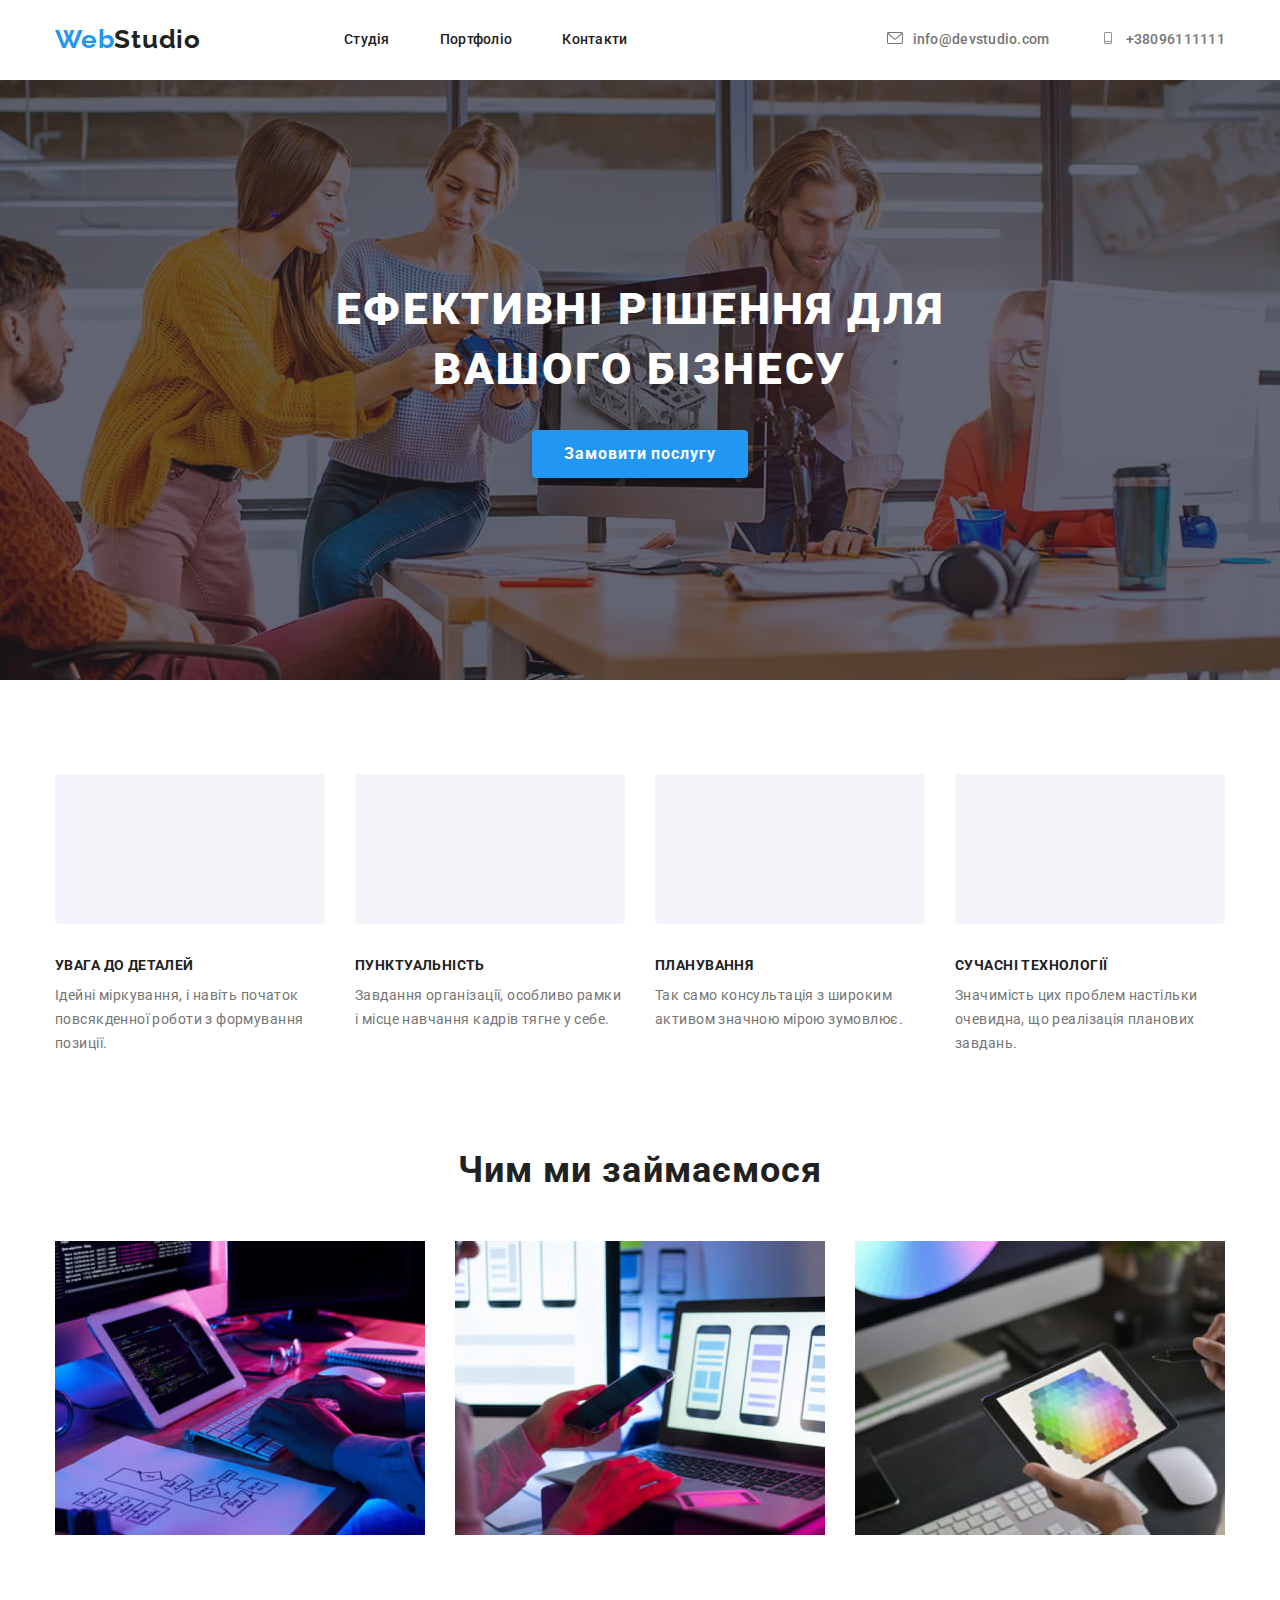
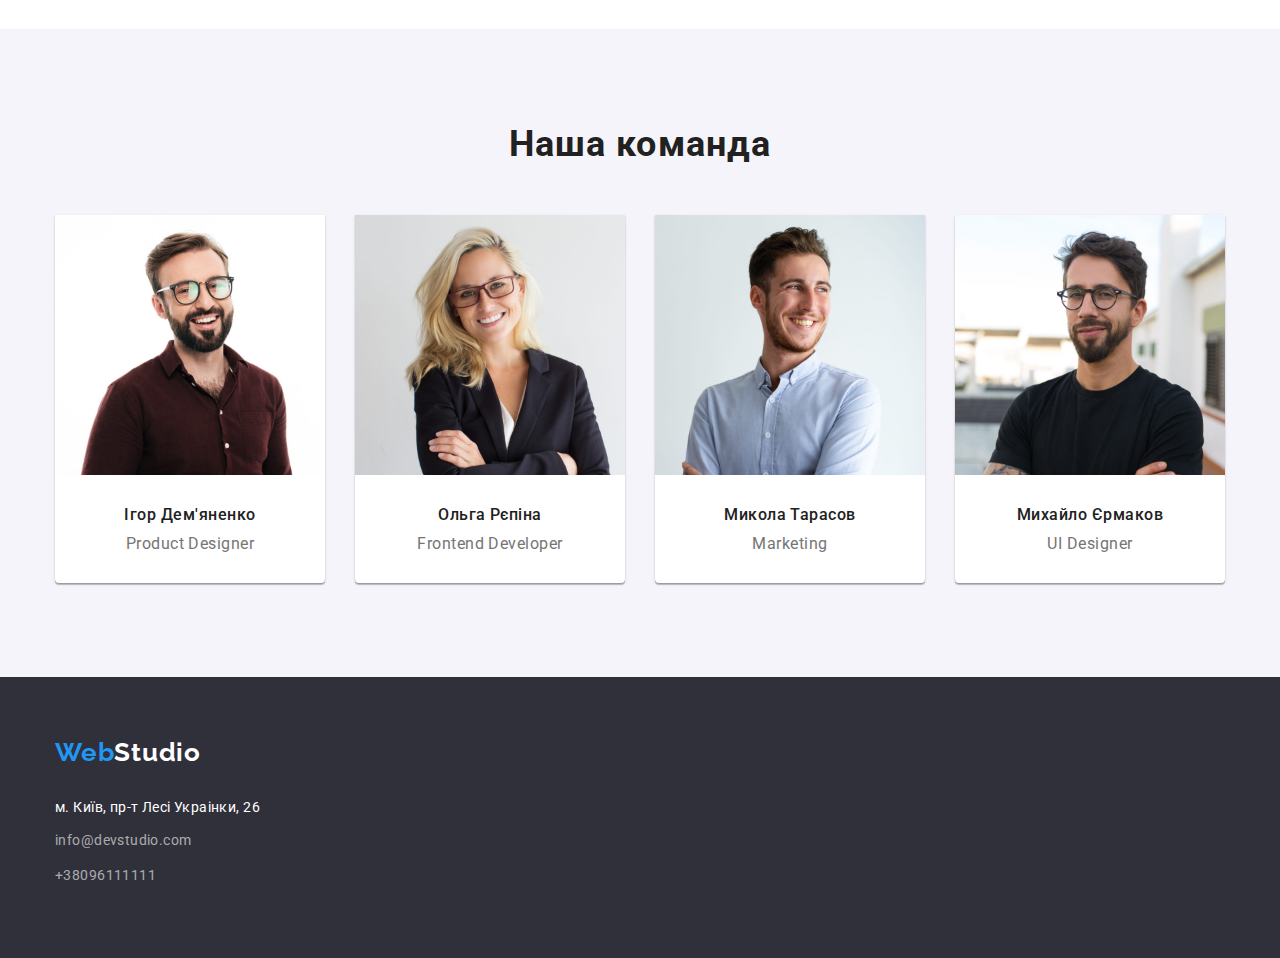
==== commit 49edfe06: "Update index.html" ====
--- a/index.html
+++ b/index.html
@@ -45,7 +45,7 @@
                         </svg>
 
                         
-                        +380961111111</a></li>
+                        +38096111111</a></li>
 
                     
 
